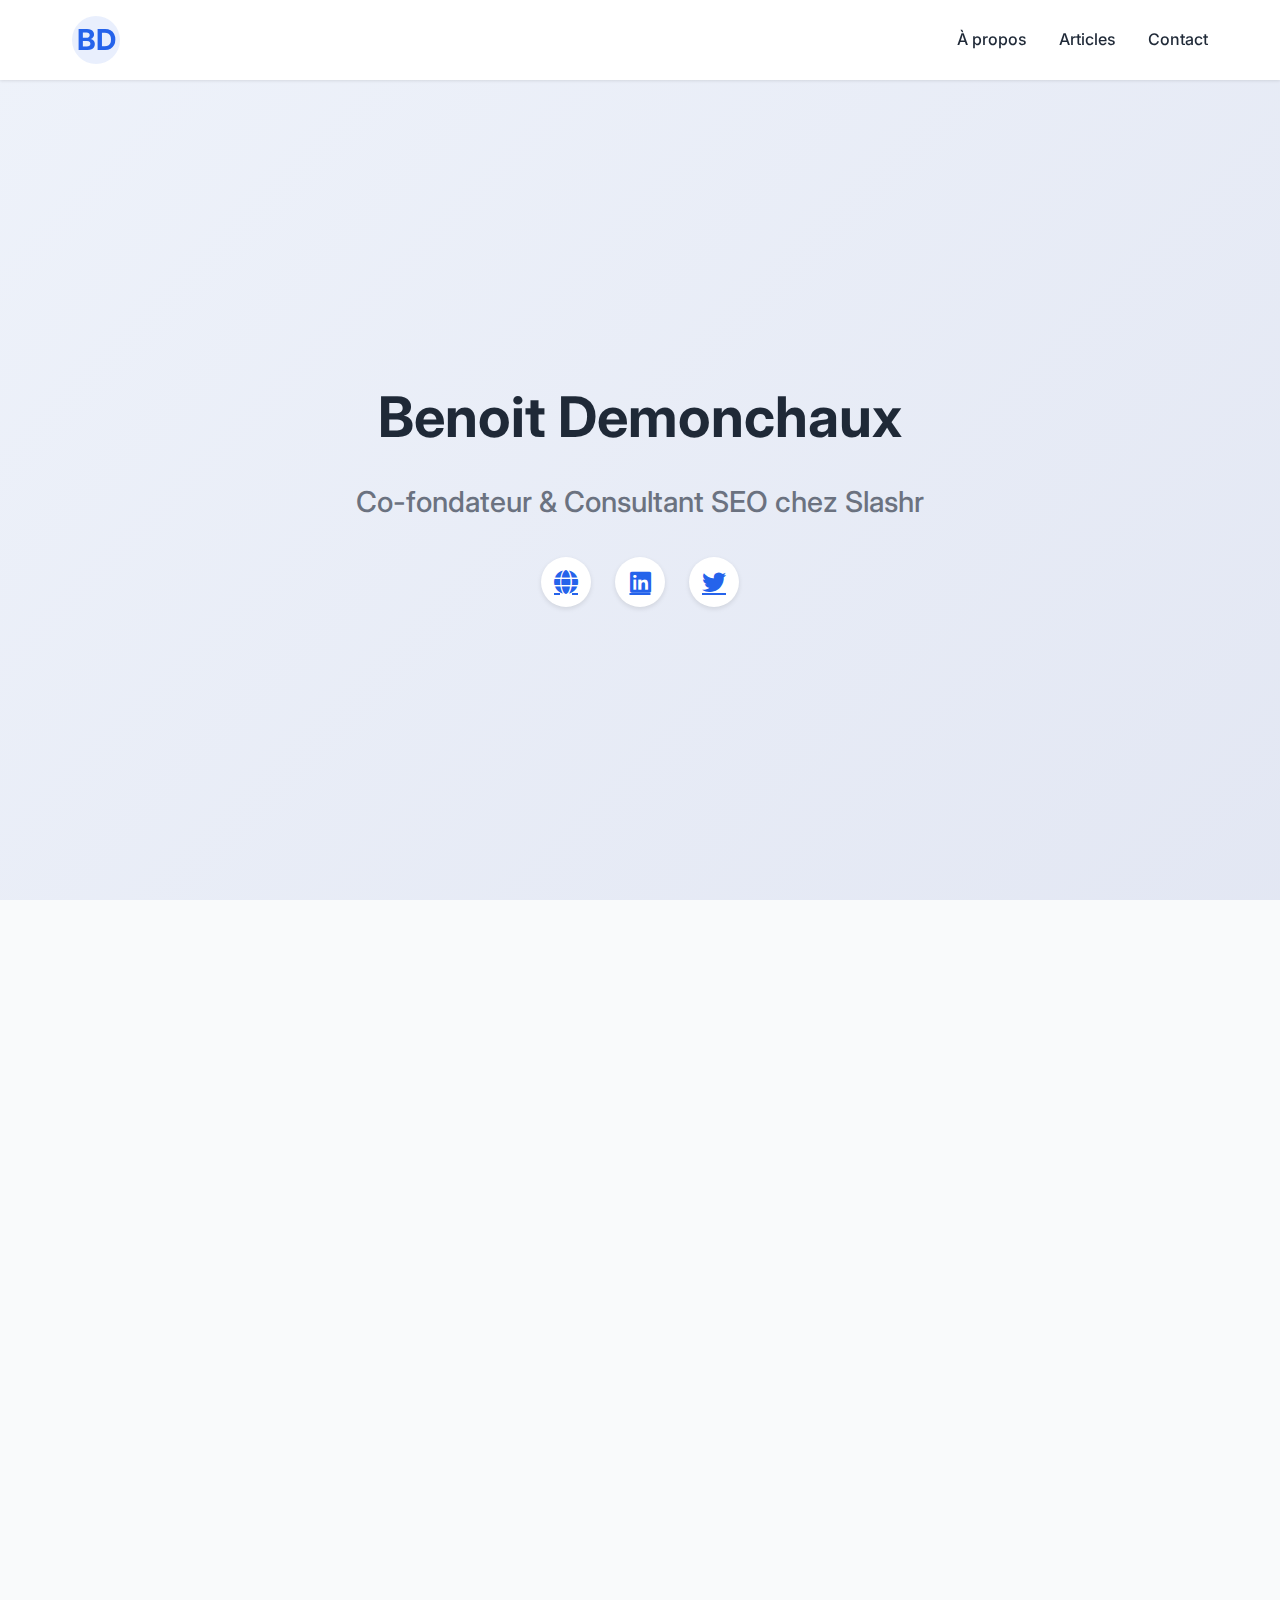
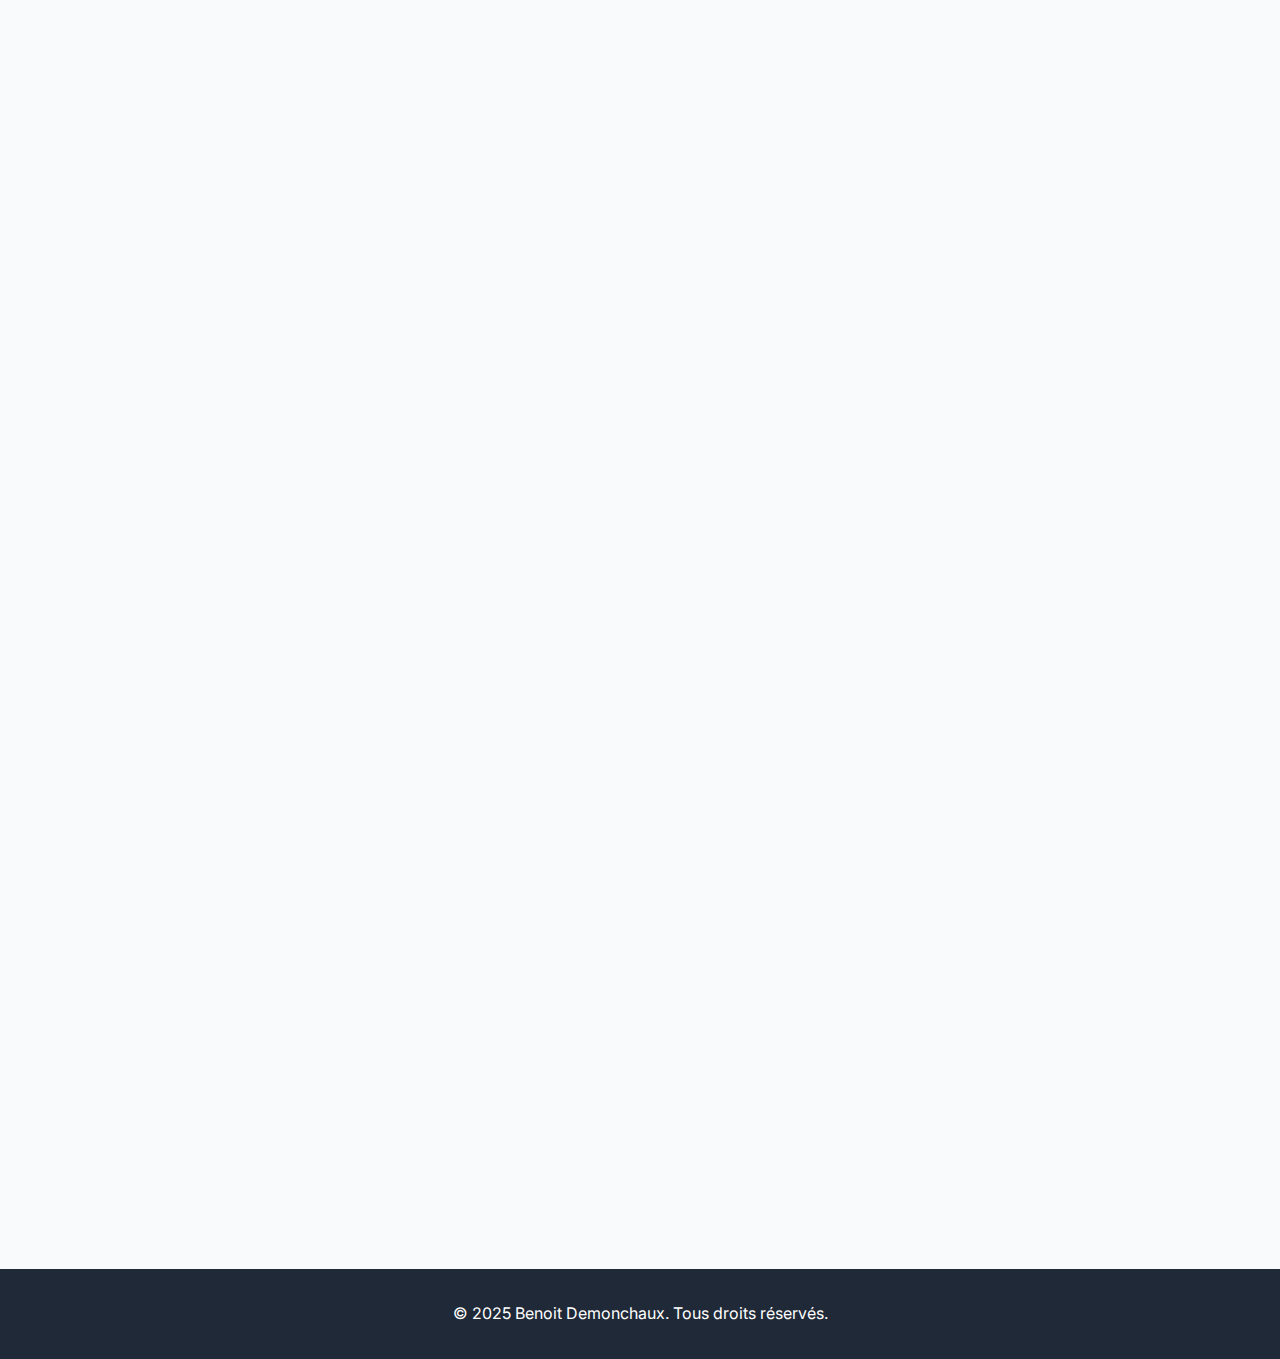
==== index.html @ 8adbfd3d "Initial commit: Site personnel de Benoit Demonchaux" ====
<!DOCTYPE html>
<html lang="fr">
<head>
    <meta charset="UTF-8">
    <meta name="viewport" content="width=device-width, initial-scale=1.0">
    <title>Benoit Demonchaux | Consultant SEO & Co-fondateur Slashr</title>
    <meta name="description" content="Benoit Demonchaux, co-fondateur et consultant SEO chez Slashr, agence spécialisée dans le référencement naturel basée à Lille.">
    <link rel="stylesheet" href="css/styles.css">
    <link rel="stylesheet" href="https://cdnjs.cloudflare.com/ajax/libs/font-awesome/6.4.0/css/all.min.css">
    <link rel="preconnect" href="https://fonts.googleapis.com">
    <link rel="preconnect" href="https://fonts.gstatic.com" crossorigin>
    <link href="https://fonts.googleapis.com/css2?family=Inter:wght@300;400;500;600;700&display=swap" rel="stylesheet">
</head>
<body>
    <header>
        <div class="container">
            <div class="logo">BD</div>
            <nav>
                <ul>
                    <li><a href="#about">À propos</a></li>
                    <li><a href="#articles">Articles</a></li>
                    <li><a href="#contact">Contact</a></li>
                </ul>
            </nav>
        </div>
    </header>

    <section class="hero">
        <div class="container">
            <div class="hero-content">
                <h1>Benoit Demonchaux</h1>
                <h2>Co-fondateur & Consultant SEO chez Slashr</h2>
                <div class="social-links">
                    <a href="https://slashr.fr" target="_blank" title="Slashr"><i class="fas fa-globe"></i></a>
                    <a href="https://www.linkedin.com/in/benoit-demonchaux/" target="_blank" title="LinkedIn"><i class="fab fa-linkedin"></i></a>
                    <a href="https://twitter.com/benoitdmx" target="_blank" title="Twitter"><i class="fab fa-twitter"></i></a>
                </div>
            </div>
        </div>
    </section>

    <section id="about" class="about">
        <div class="container">
            <h2>À propos</h2>
            <div class="about-content">
                <p>
                    Je suis Benoit Demonchaux, co-fondateur et consultant SEO chez Slashr, une agence spécialisée dans le référencement naturel basée à Lille. Ma passion pour le SEO s'est traduite par une carrière de 5 ans dans ce domaine dynamique et en constante évolution.
                </p>
                <p>
                    Avant de co-fonder Slashr, j'ai acquis une expérience précieuse en tant qu'éditeur de sites web et chef de projets dans une grande agence SEO. Cette expérience m'a permis de comprendre en profondeur les divers aspects du référencement naturel et de développer une approche holistique pour aider nos clients à accroître leur trafic organique.
                </p>
                <p>
                    Chez Slashr, nous nous engageons à fournir des stratégies SEO sur mesure, en combinant notre expertise théorique et pratique pour offrir des solutions innovantes adaptées aux besoins spécifiques de chaque client. Mon objectif est de continuer à explorer les frontières du SEO et d'apporter une valeur ajoutée significative à l'écosystème numérique.
                </p>
            </div>
        </div>
    </section>

    <section id="articles" class="articles">
        <div class="container">
            <h2>Mes Articles</h2>
            <div class="articles-grid">
                <div class="article-source">
                    <h3>Slashr</h3>
                    <a href="https://slashr.fr/author/benoit/" target="_blank" class="btn">Voir mes articles</a>
                </div>
                <div class="article-source">
                    <h3>La Revanche des Sites</h3>
                    <a href="https://www.la-revanche-des-sites.fr/blog/author/benoitd" target="_blank" class="btn">Voir mes articles</a>
                </div>
                <div class="article-source">
                    <h3>Les Échos Solutions</h3>
                    <a href="https://solutions.lesechos.fr/communaute/benoit-demonchaux/" target="_blank" class="btn">Voir mes articles</a>
                </div>
            </div>
            <div class="conference">
                <h3>Conférence</h3>
                <p>J'ai eu l'honneur d'intervenir au SMX Paris.</p>
                <a href="https://smxfrance.com/intervenants/#sear9137" target="_blank" class="btn">Voir ma conférence</a>
            </div>
        </div>
    </section>

    <section id="contact" class="contact">
        <div class="container">
            <h2>Contact</h2>
            <div class="contact-links">
                <a href="https://slashr.fr" target="_blank" class="contact-card">
                    <i class="fas fa-building"></i>
                    <span>Slashr</span>
                </a>
                <a href="https://www.linkedin.com/in/benoit-demonchaux/" target="_blank" class="contact-card">
                    <i class="fab fa-linkedin"></i>
                    <span>LinkedIn</span>
                </a>
                <a href="https://twitter.com/benoitdmx" target="_blank" class="contact-card">
                    <i class="fab fa-twitter"></i>
                    <span>Twitter</span>
                </a>
            </div>
        </div>
    </section>

    <footer>
        <div class="container">
            <p>&copy; 2025 Benoit Demonchaux. Tous droits réservés.</p>
        </div>
    </footer>

    <script src="js/main.js"></script>
</body>
</html>
---- css/styles.css ----
:root {
    --primary-color: #2563eb;
    --secondary-color: #1e40af;
    --dark-color: #1f2937;
    --light-color: #f9fafb;
    --gray-color: #6b7280;
    --border-color: #e5e7eb;
}

* {
    margin: 0;
    padding: 0;
    box-sizing: border-box;
}

body {
    font-family: 'Inter', sans-serif;
    line-height: 1.6;
    color: var(--dark-color);
    background-color: var(--light-color);
}

.container {
    width: 100%;
    max-width: 1200px;
    margin: 0 auto;
    padding: 0 2rem;
}

/* Header */
header {
    background-color: white;
    box-shadow: 0 1px 3px rgba(0, 0, 0, 0.1);
    position: fixed;
    width: 100%;
    top: 0;
    z-index: 100;
}

header .container {
    display: flex;
    justify-content: space-between;
    align-items: center;
    height: 80px;
}

.logo {
    font-size: 1.8rem;
    font-weight: 700;
    color: var(--primary-color);
    background-color: rgba(37, 99, 235, 0.1);
    width: 48px;
    height: 48px;
    border-radius: 50%;
    display: flex;
    align-items: center;
    justify-content: center;
}

nav ul {
    display: flex;
    list-style: none;
}

nav ul li {
    margin-left: 2rem;
}

nav ul li a {
    text-decoration: none;
    color: var(--dark-color);
    font-weight: 500;
    transition: color 0.3s;
}

nav ul li a:hover {
    color: var(--primary-color);
}

/* Hero Section */
.hero {
    height: 100vh;
    background: linear-gradient(135deg, rgba(37, 99, 235, 0.05) 0%, rgba(30, 64, 175, 0.1) 100%);
    display: flex;
    align-items: center;
    padding-top: 80px;
}

.hero-content {
    text-align: center;
    max-width: 800px;
    margin: 0 auto;
}

.hero h1 {
    font-size: 3.5rem;
    font-weight: 700;
    margin-bottom: 1rem;
    color: var(--dark-color);
}

.hero h2 {
    font-size: 1.8rem;
    font-weight: 500;
    color: var(--gray-color);
    margin-bottom: 2rem;
}

.social-links {
    display: flex;
    justify-content: center;
    gap: 1.5rem;
}

.social-links a {
    display: flex;
    align-items: center;
    justify-content: center;
    width: 50px;
    height: 50px;
    border-radius: 50%;
    background-color: white;
    color: var(--primary-color);
    font-size: 1.5rem;
    transition: all 0.3s;
    box-shadow: 0 2px 5px rgba(0, 0, 0, 0.1);
}

.social-links a:hover {
    background-color: var(--primary-color);
    color: white;
    transform: translateY(-3px);
    box-shadow: 0 5px 15px rgba(37, 99, 235, 0.3);
}

/* About Section */
.about {
    padding: 6rem 0;
    background-color: white;
}

.about h2, .articles h2, .contact h2 {
    font-size: 2.5rem;
    text-align: center;
    margin-bottom: 3rem;
    color: var(--dark-color);
    position: relative;
    padding-bottom: 1rem;
}

.about h2:after, .articles h2:after, .contact h2:after {
    content: '';
    position: absolute;
    bottom: 0;
    left: 50%;
    transform: translateX(-50%);
    width: 80px;
    height: 4px;
    background-color: var(--primary-color);
    border-radius: 2px;
}

.about-content {
    max-width: 800px;
    margin: 0 auto;
}

.about-content p {
    margin-bottom: 1.5rem;
    font-size: 1.1rem;
    color: var(--gray-color);
}

/* Articles Section */
.articles {
    padding: 6rem 0;
    background-color: rgba(37, 99, 235, 0.05);
}

.articles-grid {
    display: grid;
    grid-template-columns: repeat(auto-fit, minmax(300px, 1fr));
    gap: 2rem;
    margin-bottom: 3rem;
}

.article-source {
    background-color: white;
    border-radius: 8px;
    padding: 2rem;
    text-align: center;
    box-shadow: 0 2px 10px rgba(0, 0, 0, 0.05);
    transition: transform 0.3s, box-shadow 0.3s;
}

.article-source:hover {
    transform: translateY(-5px);
    box-shadow: 0 10px 20px rgba(0, 0, 0, 0.1);
}

.article-source h3 {
    margin-bottom: 1.5rem;
    color: var(--dark-color);
}

.conference {
    background-color: white;
    border-radius: 8px;
    padding: 2rem;
    text-align: center;
    box-shadow: 0 2px 10px rgba(0, 0, 0, 0.05);
    max-width: 600px;
    margin: 0 auto;
}

.conference h3 {
    margin-bottom: 1rem;
    color: var(--dark-color);
}

.conference p {
    margin-bottom: 1.5rem;
    color: var(--gray-color);
}

.btn {
    display: inline-block;
    background-color: var(--primary-color);
    color: white;
    padding: 0.8rem 1.5rem;
    border-radius: 5px;
    text-decoration: none;
    font-weight: 500;
    transition: background-color 0.3s;
}

.btn:hover {
    background-color: var(--secondary-color);
}

/* Contact Section */
.contact {
    padding: 6rem 0;
    background-color: white;
}

.contact-links {
    display: flex;
    justify-content: center;
    flex-wrap: wrap;
    gap: 2rem;
}

.contact-card {
    display: flex;
    flex-direction: column;
    align-items: center;
    justify-content: center;
    width: 200px;
    height: 200px;
    background-color: white;
    border-radius: 8px;
    box-shadow: 0 2px 10px rgba(0, 0, 0, 0.05);
    text-decoration: none;
    color: var(--dark-color);
    transition: transform 0.3s, box-shadow 0.3s;
}

.contact-card:hover {
    transform: translateY(-5px);
    box-shadow: 0 10px 20px rgba(0, 0, 0, 0.1);
    color: var(--primary-color);
}

.contact-card i {
    font-size: 3rem;
    margin-bottom: 1rem;
    color: var(--primary-color);
}

.contact-card span {
    font-weight: 500;
}

/* Footer */
footer {
    background-color: var(--dark-color);
    color: white;
    padding: 2rem 0;
    text-align: center;
}

/* Responsive */
@media (max-width: 768px) {
    .hero h1 {
        font-size: 2.5rem;
    }
    
    .hero h2 {
        font-size: 1.5rem;
    }
    
    .about h2, .articles h2, .contact h2 {
        font-size: 2rem;
    }
    
    .contact-links {
        flex-direction: column;
        align-items: center;
    }
    
    .contact-card {
        width: 100%;
        max-width: 300px;
    }
    
    header .container {
        flex-direction: column;
        height: auto;
        padding: 1rem;
    }
    
    nav ul {
        margin-top: 1rem;
    }
    
    nav ul li {
        margin-left: 1rem;
        margin-right: 1rem;
    }
}

@media (max-width: 480px) {
    .hero h1 {
        font-size: 2rem;
    }
    
    .hero h2 {
        font-size: 1.2rem;
    }
    
    .social-links {
        flex-wrap: wrap;
    }
}
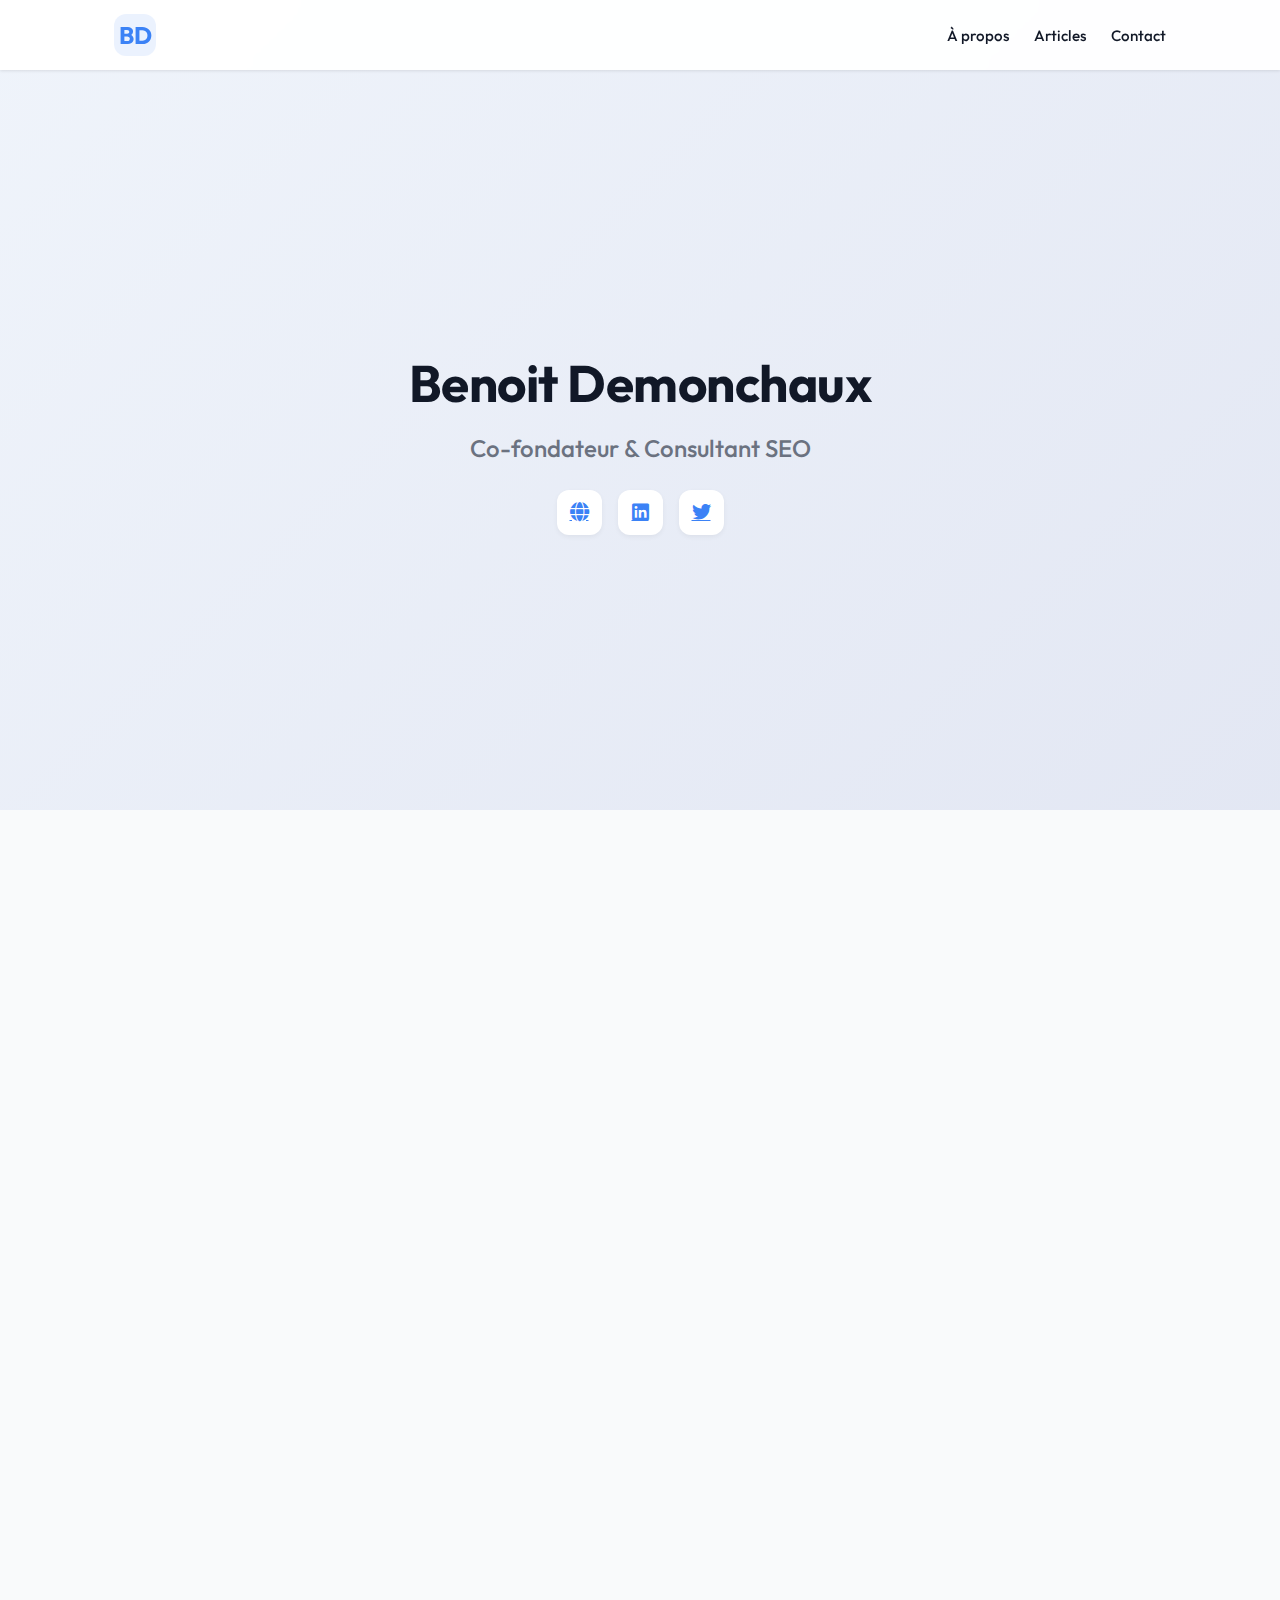
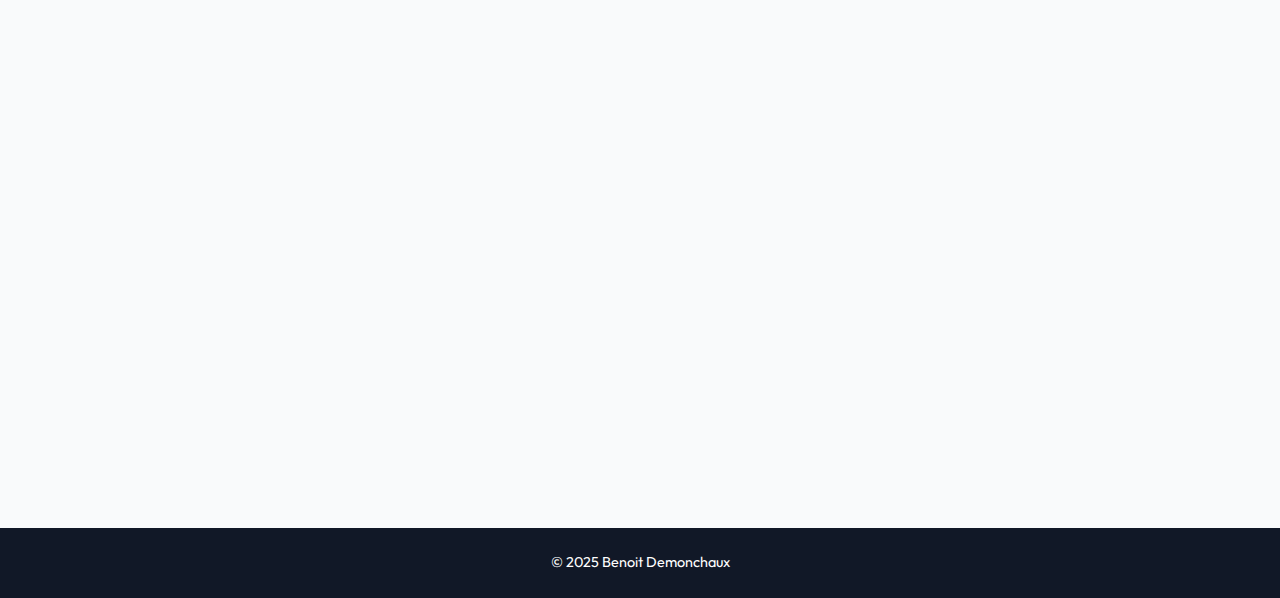
==== commit 4cb2abba: "Modernisation du design : plus compact et contemporain" ====
--- a/index.html
+++ b/index.html
@@ -9,7 +9,7 @@
     <link rel="stylesheet" href="https://cdnjs.cloudflare.com/ajax/libs/font-awesome/6.4.0/css/all.min.css">
     <link rel="preconnect" href="https://fonts.googleapis.com">
     <link rel="preconnect" href="https://fonts.gstatic.com" crossorigin>
-    <link href="https://fonts.googleapis.com/css2?family=Inter:wght@300;400;500;600;700&display=swap" rel="stylesheet">
+    <link href="https://fonts.googleapis.com/css2?family=Outfit:wght@300;400;500;600;700&display=swap" rel="stylesheet">
 </head>
 <body>
     <header>
@@ -29,7 +29,7 @@
         <div class="container">
             <div class="hero-content">
                 <h1>Benoit Demonchaux</h1>
-                <h2>Co-fondateur & Consultant SEO chez Slashr</h2>
+                <h2>Co-fondateur & Consultant SEO</h2>
                 <div class="social-links">
                     <a href="https://slashr.fr" target="_blank" title="Slashr"><i class="fas fa-globe"></i></a>
                     <a href="https://www.linkedin.com/in/benoit-demonchaux/" target="_blank" title="LinkedIn"><i class="fab fa-linkedin"></i></a>
@@ -58,25 +58,24 @@
 
     <section id="articles" class="articles">
         <div class="container">
-            <h2>Mes Articles</h2>
+            <h2>Publications</h2>
             <div class="articles-grid">
-                <div class="article-source">
+                <a href="https://slashr.fr/author/benoit/" target="_blank" class="article-card">
+                    <div class="article-icon"><i class="fas fa-globe"></i></div>
                     <h3>Slashr</h3>
-                    <a href="https://slashr.fr/author/benoit/" target="_blank" class="btn">Voir mes articles</a>
-                </div>
-                <div class="article-source">
+                </a>
+                <a href="https://www.la-revanche-des-sites.fr/blog/author/benoitd" target="_blank" class="article-card">
+                    <div class="article-icon"><i class="fas fa-file-alt"></i></div>
                     <h3>La Revanche des Sites</h3>
-                    <a href="https://www.la-revanche-des-sites.fr/blog/author/benoitd" target="_blank" class="btn">Voir mes articles</a>
-                </div>
-                <div class="article-source">
+                </a>
+                <a href="https://solutions.lesechos.fr/communaute/benoit-demonchaux/" target="_blank" class="article-card">
+                    <div class="article-icon"><i class="fas fa-newspaper"></i></div>
                     <h3>Les Échos Solutions</h3>
-                    <a href="https://solutions.lesechos.fr/communaute/benoit-demonchaux/" target="_blank" class="btn">Voir mes articles</a>
-                </div>
-            </div>
-            <div class="conference">
-                <h3>Conférence</h3>
-                <p>J'ai eu l'honneur d'intervenir au SMX Paris.</p>
-                <a href="https://smxfrance.com/intervenants/#sear9137" target="_blank" class="btn">Voir ma conférence</a>
+                </a>
+                <a href="https://smxfrance.com/intervenants/#sear9137" target="_blank" class="article-card">
+                    <div class="article-icon"><i class="fas fa-microphone-alt"></i></div>
+                    <h3>Conférence SMX Paris</h3>
+                </a>
             </div>
         </div>
     </section>
@@ -103,7 +102,7 @@
 
     <footer>
         <div class="container">
-            <p>&copy; 2025 Benoit Demonchaux. Tous droits réservés.</p>
+            <p>&copy; 2025 Benoit Demonchaux</p>
         </div>
     </footer>
 
--- a/css/styles.css
+++ b/css/styles.css
@@ -1,10 +1,13 @@
 :root {
-    --primary-color: #2563eb;
+    --primary-color: #3b82f6;
     --secondary-color: #1e40af;
-    --dark-color: #1f2937;
+    --dark-color: #111827;
     --light-color: #f9fafb;
     --gray-color: #6b7280;
     --border-color: #e5e7eb;
+    --card-bg: #ffffff;
+    --gradient-start: rgba(59, 130, 246, 0.05);
+    --gradient-end: rgba(30, 64, 175, 0.1);
 }
 
 * {
@@ -14,22 +17,24 @@
 }
 
 body {
-    font-family: 'Inter', sans-serif;
-    line-height: 1.6;
+    font-family: 'Outfit', sans-serif;
+    line-height: 1.5;
     color: var(--dark-color);
     background-color: var(--light-color);
 }
 
 .container {
     width: 100%;
-    max-width: 1200px;
+    max-width: 1100px;
     margin: 0 auto;
-    padding: 0 2rem;
+    padding: 0 1.5rem;
 }
 
 /* Header */
 header {
-    background-color: white;
+    background-color: rgba(255, 255, 255, 0.95);
+    backdrop-filter: blur(10px);
+    -webkit-backdrop-filter: blur(10px);
     box-shadow: 0 1px 3px rgba(0, 0, 0, 0.1);
     position: fixed;
     width: 100%;
@@ -41,17 +46,17 @@
     display: flex;
     justify-content: space-between;
     align-items: center;
-    height: 80px;
+    height: 70px;
 }
 
 .logo {
-    font-size: 1.8rem;
+    font-size: 1.5rem;
     font-weight: 700;
     color: var(--primary-color);
-    background-color: rgba(37, 99, 235, 0.1);
-    width: 48px;
-    height: 48px;
-    border-radius: 50%;
+    background-color: rgba(59, 130, 246, 0.1);
+    width: 42px;
+    height: 42px;
+    border-radius: 12px;
     display: flex;
     align-items: center;
     justify-content: center;
@@ -63,7 +68,7 @@
 }
 
 nav ul li {
-    margin-left: 2rem;
+    margin-left: 1.5rem;
 }
 
 nav ul li a {
@@ -71,6 +76,7 @@
     color: var(--dark-color);
     font-weight: 500;
     transition: color 0.3s;
+    font-size: 0.95rem;
 }
 
 nav ul li a:hover {
@@ -79,73 +85,75 @@
 
 /* Hero Section */
 .hero {
-    height: 100vh;
-    background: linear-gradient(135deg, rgba(37, 99, 235, 0.05) 0%, rgba(30, 64, 175, 0.1) 100%);
-    display: flex;
-    align-items: center;
-    padding-top: 80px;
+    height: 90vh;
+    background: linear-gradient(135deg, var(--gradient-start) 0%, var(--gradient-end) 100%);
+    display: flex;
+    align-items: center;
+    padding-top: 70px;
 }
 
 .hero-content {
     text-align: center;
-    max-width: 800px;
+    max-width: 700px;
     margin: 0 auto;
 }
 
 .hero h1 {
-    font-size: 3.5rem;
+    font-size: 3.2rem;
     font-weight: 700;
-    margin-bottom: 1rem;
-    color: var(--dark-color);
+    margin-bottom: 0.5rem;
+    color: var(--dark-color);
+    letter-spacing: -0.5px;
 }
 
 .hero h2 {
-    font-size: 1.8rem;
+    font-size: 1.5rem;
     font-weight: 500;
     color: var(--gray-color);
-    margin-bottom: 2rem;
+    margin-bottom: 1.5rem;
 }
 
 .social-links {
     display: flex;
     justify-content: center;
-    gap: 1.5rem;
+    gap: 1rem;
 }
 
 .social-links a {
     display: flex;
     align-items: center;
     justify-content: center;
-    width: 50px;
-    height: 50px;
-    border-radius: 50%;
+    width: 45px;
+    height: 45px;
+    border-radius: 12px;
     background-color: white;
     color: var(--primary-color);
-    font-size: 1.5rem;
+    font-size: 1.2rem;
     transition: all 0.3s;
-    box-shadow: 0 2px 5px rgba(0, 0, 0, 0.1);
+    box-shadow: 0 2px 5px rgba(0, 0, 0, 0.05);
 }
 
 .social-links a:hover {
     background-color: var(--primary-color);
     color: white;
     transform: translateY(-3px);
-    box-shadow: 0 5px 15px rgba(37, 99, 235, 0.3);
+    box-shadow: 0 5px 15px rgba(59, 130, 246, 0.3);
 }
 
 /* About Section */
 .about {
-    padding: 6rem 0;
+    padding: 4rem 0;
     background-color: white;
 }
 
 .about h2, .articles h2, .contact h2 {
-    font-size: 2.5rem;
+    font-size: 2rem;
     text-align: center;
-    margin-bottom: 3rem;
+    margin-bottom: 2.5rem;
     color: var(--dark-color);
     position: relative;
-    padding-bottom: 1rem;
+    padding-bottom: 0.8rem;
+    letter-spacing: -0.5px;
 }
 
 .about h2:after, .articles h2:after, .contact h2:after {
@@ -154,93 +162,79 @@
     bottom: 0;
     left: 50%;
     transform: translateX(-50%);
-    width: 80px;
-    height: 4px;
+    width: 60px;
+    height: 3px;
     background-color: var(--primary-color);
     border-radius: 2px;
 }
 
 .about-content {
-    max-width: 800px;
+    max-width: 700px;
     margin: 0 auto;
 }
 
 .about-content p {
-    margin-bottom: 1.5rem;
-    font-size: 1.1rem;
+    margin-bottom: 1.2rem;
+    font-size: 1rem;
     color: var(--gray-color);
 }
 
 /* Articles Section */
 .articles {
-    padding: 6rem 0;
-    background-color: rgba(37, 99, 235, 0.05);
+    padding: 4rem 0;
+    background-color: rgba(59, 130, 246, 0.05);
 }
 
 .articles-grid {
     display: grid;
-    grid-template-columns: repeat(auto-fit, minmax(300px, 1fr));
-    gap: 2rem;
-    margin-bottom: 3rem;
-}
-
-.article-source {
-    background-color: white;
-    border-radius: 8px;
-    padding: 2rem;
+    grid-template-columns: repeat(auto-fit, minmax(240px, 1fr));
+    gap: 1.5rem;
+}
+
+.article-card {
+    background-color: var(--card-bg);
+    border-radius: 12px;
+    padding: 1.5rem;
     text-align: center;
     box-shadow: 0 2px 10px rgba(0, 0, 0, 0.05);
     transition: transform 0.3s, box-shadow 0.3s;
-}
-
-.article-source:hover {
+    text-decoration: none;
+    color: var(--dark-color);
+    display: flex;
+    flex-direction: column;
+    align-items: center;
+}
+
+.article-card:hover {
     transform: translateY(-5px);
-    box-shadow: 0 10px 20px rgba(0, 0, 0, 0.1);
-}
-
-.article-source h3 {
-    margin-bottom: 1.5rem;
-    color: var(--dark-color);
-}
-
-.conference {
-    background-color: white;
-    border-radius: 8px;
-    padding: 2rem;
-    text-align: center;
-    box-shadow: 0 2px 10px rgba(0, 0, 0, 0.05);
-    max-width: 600px;
-    margin: 0 auto;
-}
-
-.conference h3 {
+    box-shadow: 0 10px 20px rgba(0, 0, 0, 0.08);
+}
+
+.article-icon {
+    width: 60px;
+    height: 60px;
+    border-radius: 12px;
+    background-color: rgba(59, 130, 246, 0.1);
+    display: flex;
+    align-items: center;
+    justify-content: center;
     margin-bottom: 1rem;
-    color: var(--dark-color);
-}
-
-.conference p {
-    margin-bottom: 1.5rem;
-    color: var(--gray-color);
-}
-
-.btn {
-    display: inline-block;
-    background-color: var(--primary-color);
-    color: white;
-    padding: 0.8rem 1.5rem;
-    border-radius: 5px;
-    text-decoration: none;
-    font-weight: 500;
-    transition: background-color 0.3s;
-}
-
-.btn:hover {
-    background-color: var(--secondary-color);
+}
+
+.article-icon i {
+    font-size: 1.5rem;
+    color: var(--primary-color);
+}
+
+.article-card h3 {
+    font-size: 1.1rem;
+    font-weight: 600;
+    color: var(--dark-color);
 }
 
 /* Contact Section */
 .contact {
-    padding: 6rem 0;
+    padding: 4rem 0;
     background-color: white;
 }
 
@@ -248,7 +242,7 @@
     display: flex;
     justify-content: center;
     flex-wrap: wrap;
-    gap: 2rem;
+    gap: 1.5rem;
 }
 
 .contact-card {
@@ -256,10 +250,10 @@
     flex-direction: column;
     align-items: center;
     justify-content: center;
-    width: 200px;
-    height: 200px;
-    background-color: white;
-    border-radius: 8px;
+    width: 160px;
+    height: 160px;
+    background-color: var(--card-bg);
+    border-radius: 12px;
     box-shadow: 0 2px 10px rgba(0, 0, 0, 0.05);
     text-decoration: none;
     color: var(--dark-color);
@@ -268,40 +262,46 @@
 
 .contact-card:hover {
     transform: translateY(-5px);
-    box-shadow: 0 10px 20px rgba(0, 0, 0, 0.1);
+    box-shadow: 0 10px 20px rgba(0, 0, 0, 0.08);
     color: var(--primary-color);
 }
 
 .contact-card i {
-    font-size: 3rem;
-    margin-bottom: 1rem;
+    font-size: 2.5rem;
+    margin-bottom: 0.8rem;
     color: var(--primary-color);
 }
 
 .contact-card span {
     font-weight: 500;
+    font-size: 0.95rem;
 }
 
 /* Footer */
 footer {
     background-color: var(--dark-color);
     color: white;
-    padding: 2rem 0;
+    padding: 1.5rem 0;
     text-align: center;
+    font-size: 0.9rem;
 }
 
 /* Responsive */
 @media (max-width: 768px) {
+    .hero {
+        height: 80vh;
+    }
+    
     .hero h1 {
         font-size: 2.5rem;
     }
     
     .hero h2 {
-        font-size: 1.5rem;
+        font-size: 1.3rem;
     }
     
     .about h2, .articles h2, .contact h2 {
-        font-size: 2rem;
+        font-size: 1.8rem;
     }
     
     .contact-links {
@@ -311,7 +311,7 @@
     
     .contact-card {
         width: 100%;
-        max-width: 300px;
+        max-width: 240px;
     }
     
     header .container {
@@ -321,12 +321,12 @@
     }
     
     nav ul {
-        margin-top: 1rem;
+        margin-top: 0.8rem;
     }
     
     nav ul li {
-        margin-left: 1rem;
-        margin-right: 1rem;
+        margin-left: 0.8rem;
+        margin-right: 0.8rem;
     }
 }
 
@@ -336,10 +336,14 @@
     }
     
     .hero h2 {
-        font-size: 1.2rem;
+        font-size: 1.1rem;
     }
     
     .social-links {
         flex-wrap: wrap;
     }
-}
+    
+    .articles-grid {
+        grid-template-columns: 1fr;
+    }
+}
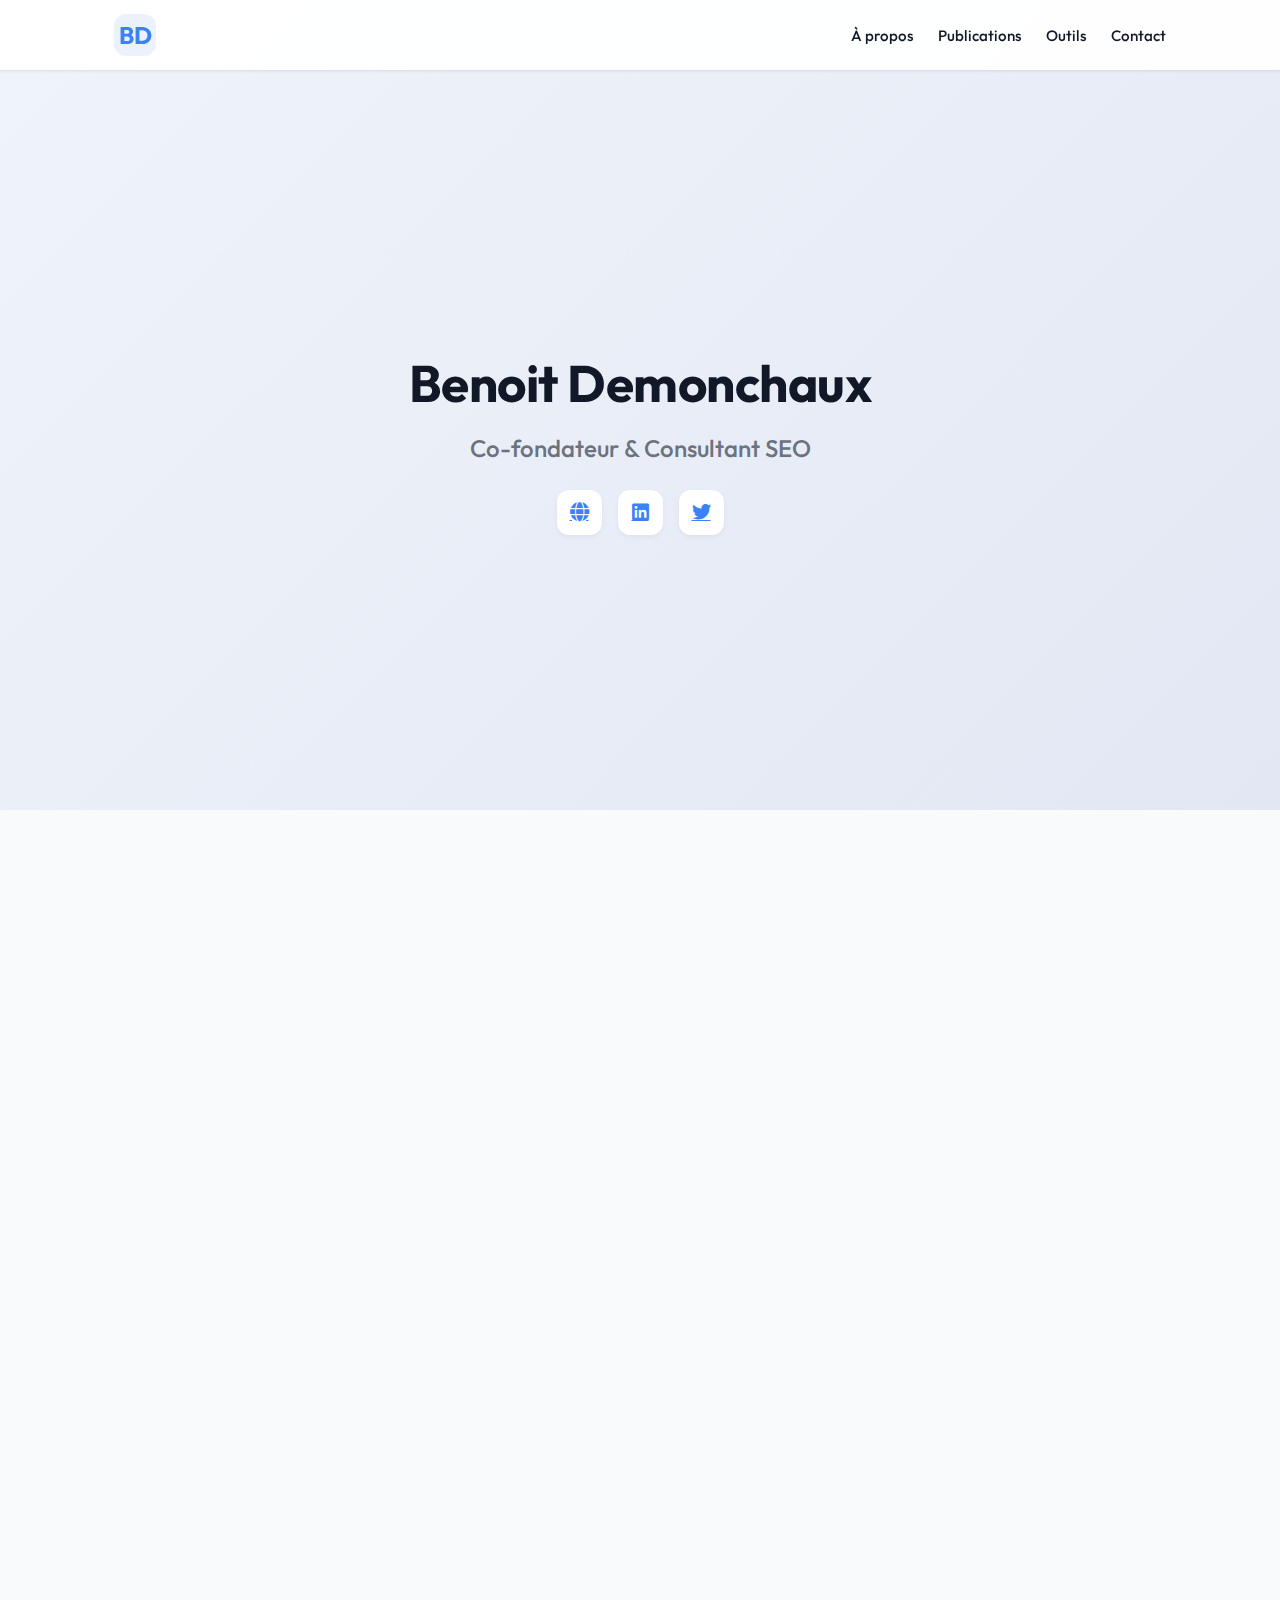
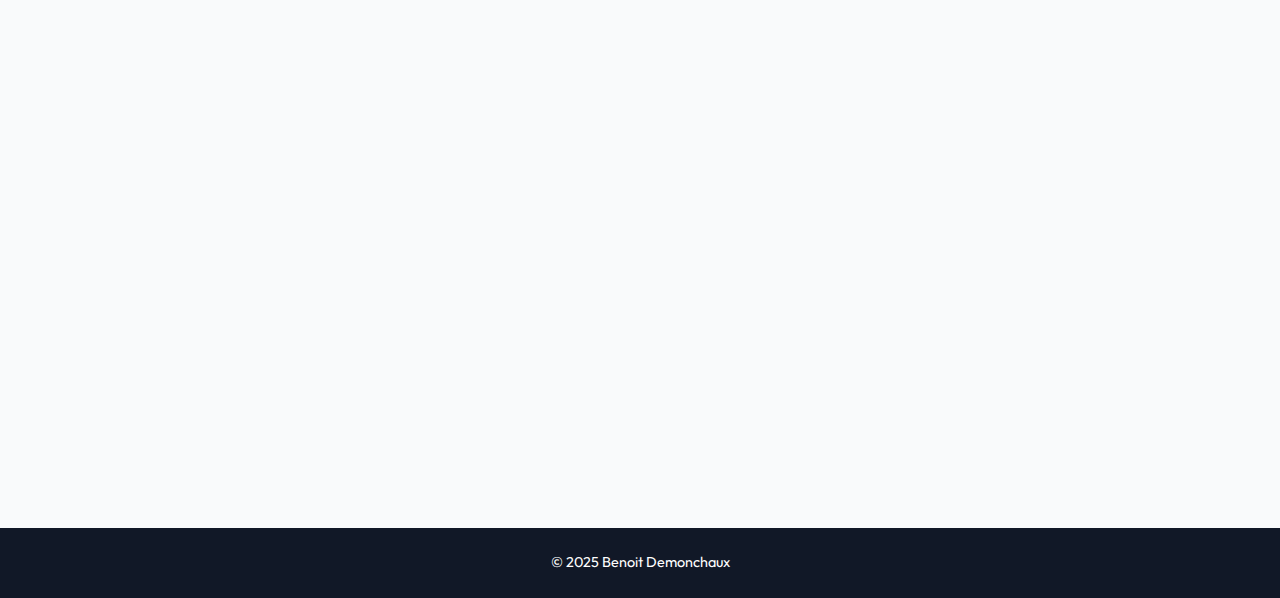
==== commit 0ae8de7a: "Ajout de la page Outils avec la liste des outils SEO à venir" ====
--- a/index.html
+++ b/index.html
@@ -18,7 +18,8 @@
             <nav>
                 <ul>
                     <li><a href="#about">À propos</a></li>
-                    <li><a href="#articles">Articles</a></li>
+                    <li><a href="#articles">Publications</a></li>
+                    <li><a href="/outils/">Outils</a></li>
                     <li><a href="#contact">Contact</a></li>
                 </ul>
             </nav>
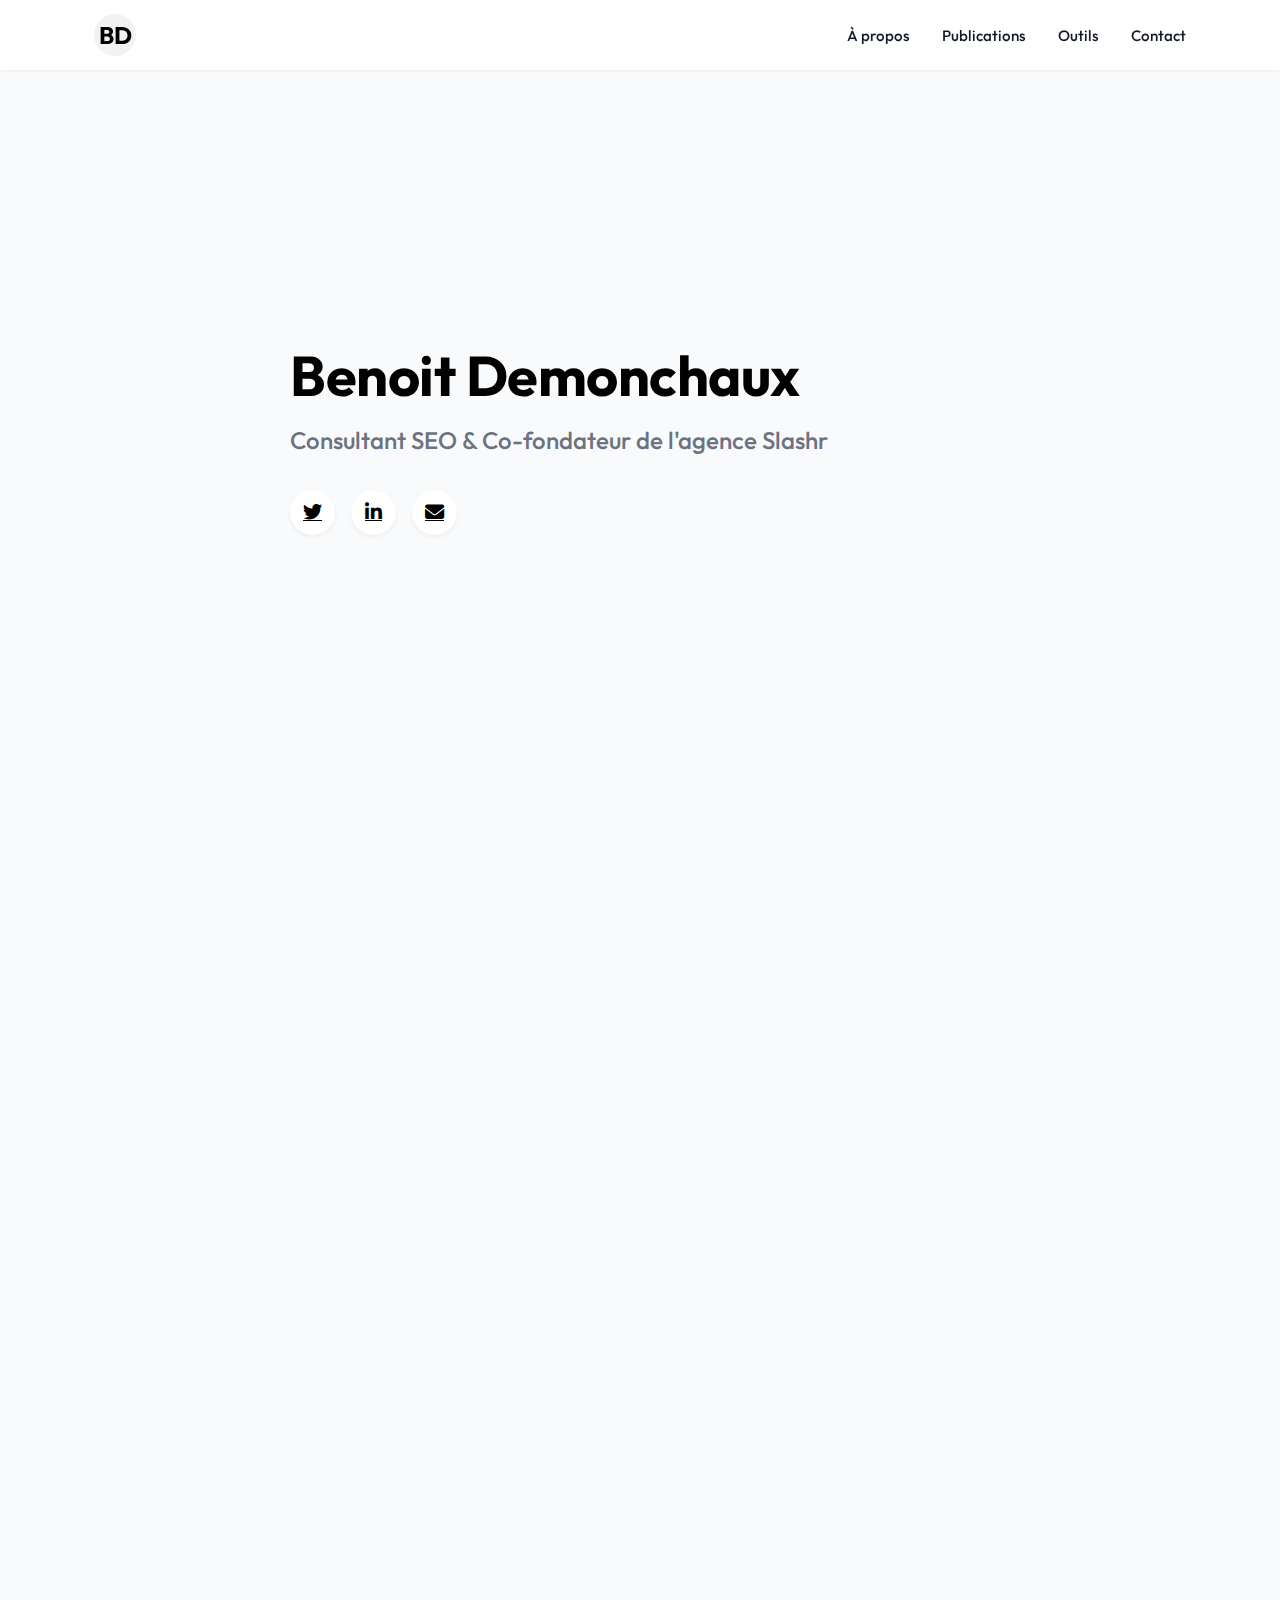
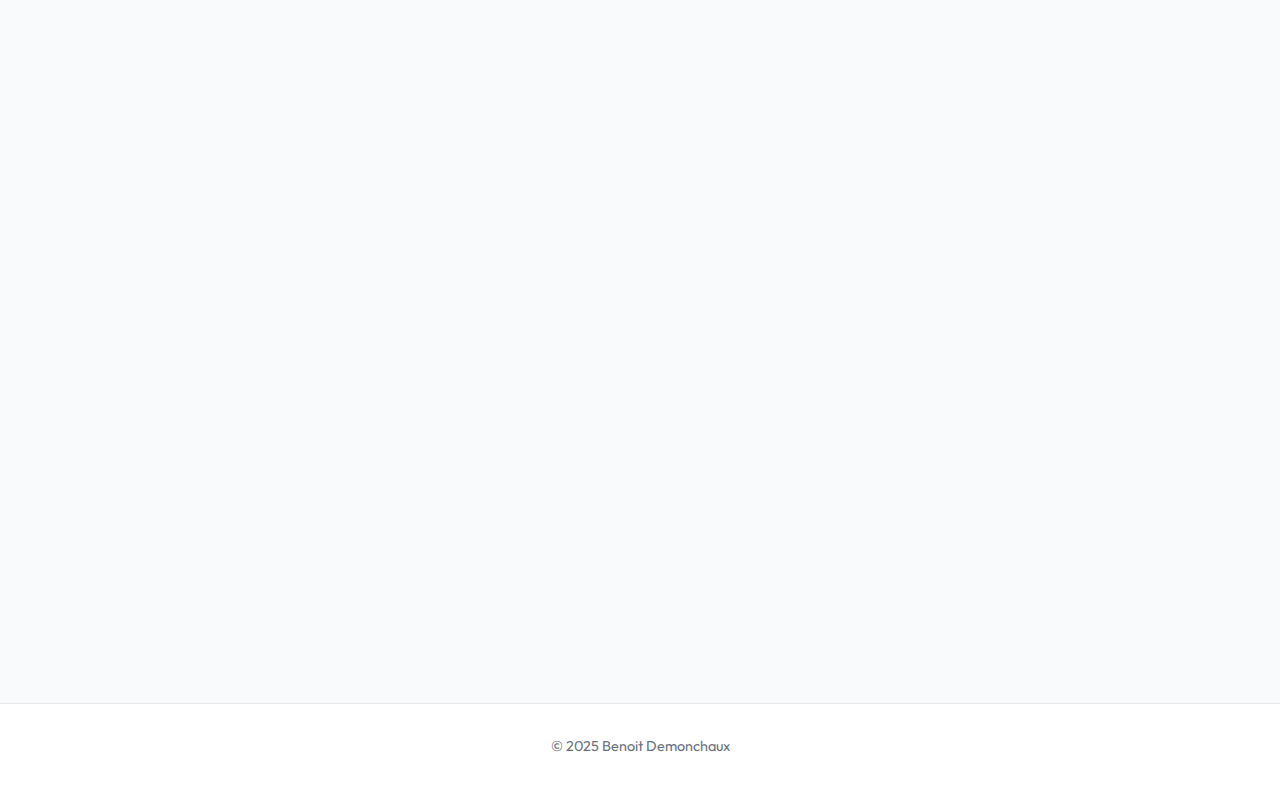
==== commit ced0c756: "Refonte du design avec style minimaliste inspiré de Hurdle" ====
--- a/index.html
+++ b/index.html
@@ -19,7 +19,7 @@
                 <ul>
                     <li><a href="#about">À propos</a></li>
                     <li><a href="#articles">Publications</a></li>
-                    <li><a href="/outils/">Outils</a></li>
+                    <li><a href="outils/">Outils</a></li>
                     <li><a href="#contact">Contact</a></li>
                 </ul>
             </nav>
@@ -30,11 +30,11 @@
         <div class="container">
             <div class="hero-content">
                 <h1>Benoit Demonchaux</h1>
-                <h2>Co-fondateur & Consultant SEO</h2>
+                <h2>Consultant SEO & Co-fondateur de l'agence Slashr</h2>
                 <div class="social-links">
-                    <a href="https://slashr.fr" target="_blank" title="Slashr"><i class="fas fa-globe"></i></a>
-                    <a href="https://www.linkedin.com/in/benoit-demonchaux/" target="_blank" title="LinkedIn"><i class="fab fa-linkedin"></i></a>
-                    <a href="https://twitter.com/benoitdmx" target="_blank" title="Twitter"><i class="fab fa-twitter"></i></a>
+                    <a href="https://twitter.com/benoit_dmx" target="_blank"><i class="fab fa-twitter"></i></a>
+                    <a href="https://www.linkedin.com/in/benoitdemonchaux/" target="_blank"><i class="fab fa-linkedin-in"></i></a>
+                    <a href="mailto:contact@benoit-demonchaux.fr"><i class="fas fa-envelope"></i></a>
                 </div>
             </div>
         </div>
@@ -44,15 +44,9 @@
         <div class="container">
             <h2>À propos</h2>
             <div class="about-content">
-                <p>
-                    Je suis Benoit Demonchaux, co-fondateur et consultant SEO chez Slashr, une agence spécialisée dans le référencement naturel basée à Lille. Ma passion pour le SEO s'est traduite par une carrière de 5 ans dans ce domaine dynamique et en constante évolution.
-                </p>
-                <p>
-                    Avant de co-fonder Slashr, j'ai acquis une expérience précieuse en tant qu'éditeur de sites web et chef de projets dans une grande agence SEO. Cette expérience m'a permis de comprendre en profondeur les divers aspects du référencement naturel et de développer une approche holistique pour aider nos clients à accroître leur trafic organique.
-                </p>
-                <p>
-                    Chez Slashr, nous nous engageons à fournir des stratégies SEO sur mesure, en combinant notre expertise théorique et pratique pour offrir des solutions innovantes adaptées aux besoins spécifiques de chaque client. Mon objectif est de continuer à explorer les frontières du SEO et d'apporter une valeur ajoutée significative à l'écosystème numérique.
-                </p>
+                <p>Directeur SEO et co-fondateur de l'agence Slashr, je suis spécialisé dans le référencement naturel et l'optimisation des sites web pour les moteurs de recherche.</p>
+                <p>Avec plus de 10 ans d'expérience dans le domaine du SEO, j'accompagne les entreprises dans leur stratégie de visibilité en ligne, l'amélioration de leur positionnement dans les résultats de recherche et l'augmentation de leur trafic organique.</p>
+                <p>Je développe également des outils SEO pour aider les professionnels du référencement à optimiser leur travail et à obtenir de meilleurs résultats pour leurs clients.</p>
             </div>
         </div>
     </section>
@@ -61,21 +55,26 @@
         <div class="container">
             <h2>Publications</h2>
             <div class="articles-grid">
-                <a href="https://slashr.fr/author/benoit/" target="_blank" class="article-card">
-                    <div class="article-icon"><i class="fas fa-globe"></i></div>
-                    <h3>Slashr</h3>
+                <a href="#" class="article-card">
+                    <div class="article-icon">
+                        <i class="fas fa-search"></i>
+                    </div>
+                    <h3>Optimiser son site pour Google en 2025</h3>
+                    <p>Les meilleures pratiques SEO pour améliorer votre positionnement dans les résultats de recherche.</p>
                 </a>
-                <a href="https://www.la-revanche-des-sites.fr/blog/author/benoitd" target="_blank" class="article-card">
-                    <div class="article-icon"><i class="fas fa-file-alt"></i></div>
-                    <h3>La Revanche des Sites</h3>
+                <a href="#" class="article-card">
+                    <div class="article-icon">
+                        <i class="fas fa-code"></i>
+                    </div>
+                    <h3>L'importance du Core Web Vitals</h3>
+                    <p>Comment les signaux d'expérience utilisateur impactent votre référencement naturel.</p>
                 </a>
-                <a href="https://solutions.lesechos.fr/communaute/benoit-demonchaux/" target="_blank" class="article-card">
-                    <div class="article-icon"><i class="fas fa-newspaper"></i></div>
-                    <h3>Les Échos Solutions</h3>
-                </a>
-                <a href="https://smxfrance.com/intervenants/#sear9137" target="_blank" class="article-card">
-                    <div class="article-icon"><i class="fas fa-microphone-alt"></i></div>
-                    <h3>Conférence SMX Paris</h3>
+                <a href="#" class="article-card">
+                    <div class="article-icon">
+                        <i class="fas fa-robot"></i>
+                    </div>
+                    <h3>SEO et Intelligence Artificielle</h3>
+                    <p>L'impact de l'IA sur les stratégies de référencement naturel et les opportunités à saisir.</p>
                 </a>
             </div>
         </div>
@@ -85,15 +84,15 @@
         <div class="container">
             <h2>Contact</h2>
             <div class="contact-links">
-                <a href="https://slashr.fr" target="_blank" class="contact-card">
-                    <i class="fas fa-building"></i>
-                    <span>Slashr</span>
+                <a href="mailto:contact@benoit-demonchaux.fr" class="contact-card">
+                    <i class="fas fa-envelope"></i>
+                    <span>Email</span>
                 </a>
-                <a href="https://www.linkedin.com/in/benoit-demonchaux/" target="_blank" class="contact-card">
-                    <i class="fab fa-linkedin"></i>
+                <a href="https://www.linkedin.com/in/benoitdemonchaux/" target="_blank" class="contact-card">
+                    <i class="fab fa-linkedin-in"></i>
                     <span>LinkedIn</span>
                 </a>
-                <a href="https://twitter.com/benoitdmx" target="_blank" class="contact-card">
+                <a href="https://twitter.com/benoit_dmx" target="_blank" class="contact-card">
                     <i class="fab fa-twitter"></i>
                     <span>Twitter</span>
                 </a>
--- a/css/styles.css
+++ b/css/styles.css
@@ -1,13 +1,15 @@
 :root {
-    --primary-color: #3b82f6;
-    --secondary-color: #1e40af;
+    --primary-color: #000000;
+    --secondary-color: #333333;
+    --accent-color: #3b82f6;
     --dark-color: #111827;
     --light-color: #f9fafb;
     --gray-color: #6b7280;
     --border-color: #e5e7eb;
     --card-bg: #ffffff;
-    --gradient-start: rgba(59, 130, 246, 0.05);
-    --gradient-end: rgba(30, 64, 175, 0.1);
+    --gradient-start: rgba(245, 245, 245, 0.5);
+    --gradient-end: rgba(250, 250, 250, 0.8);
+    --font-sans: 'Outfit', -apple-system, BlinkMacSystemFont, 'Segoe UI', Roboto, sans-serif;
 }
 
 * {
@@ -17,25 +19,27 @@
 }
 
 body {
-    font-family: 'Outfit', sans-serif;
+    font-family: var(--font-sans);
     line-height: 1.5;
     color: var(--dark-color);
     background-color: var(--light-color);
+    -webkit-font-smoothing: antialiased;
+    -moz-osx-font-smoothing: grayscale;
 }
 
 .container {
     width: 100%;
-    max-width: 1100px;
+    max-width: 1140px;
     margin: 0 auto;
     padding: 0 1.5rem;
 }
 
 /* Header */
 header {
-    background-color: rgba(255, 255, 255, 0.95);
+    background-color: rgba(255, 255, 255, 0.98);
     backdrop-filter: blur(10px);
     -webkit-backdrop-filter: blur(10px);
-    box-shadow: 0 1px 3px rgba(0, 0, 0, 0.1);
+    box-shadow: 0 1px 2px rgba(0, 0, 0, 0.05);
     position: fixed;
     width: 100%;
     top: 0;
@@ -53,13 +57,14 @@
     font-size: 1.5rem;
     font-weight: 700;
     color: var(--primary-color);
-    background-color: rgba(59, 130, 246, 0.1);
+    background-color: rgba(0, 0, 0, 0.05);
     width: 42px;
     height: 42px;
-    border-radius: 12px;
+    border-radius: 50%;
     display: flex;
     align-items: center;
     justify-content: center;
+    text-decoration: none;
 }
 
 nav ul {
@@ -68,7 +73,7 @@
 }
 
 nav ul li {
-    margin-left: 1.5rem;
+    margin-left: 2rem;
 }
 
 nav ul li a {
@@ -77,46 +82,63 @@
     font-weight: 500;
     transition: color 0.3s;
     font-size: 0.95rem;
+    position: relative;
 }
 
 nav ul li a:hover {
-    color: var(--primary-color);
+    color: var(--accent-color);
+}
+
+nav ul li a::after {
+    content: '';
+    position: absolute;
+    width: 0;
+    height: 2px;
+    bottom: -4px;
+    left: 0;
+    background-color: var(--accent-color);
+    transition: width 0.3s;
+}
+
+nav ul li a:hover::after {
+    width: 100%;
 }
 
 /* Hero Section */
 .hero {
     height: 90vh;
-    background: linear-gradient(135deg, var(--gradient-start) 0%, var(--gradient-end) 100%);
+    background: var(--light-color);
     display: flex;
     align-items: center;
     padding-top: 70px;
 }
 
 .hero-content {
-    text-align: center;
+    text-align: left;
     max-width: 700px;
     margin: 0 auto;
 }
 
 .hero h1 {
-    font-size: 3.2rem;
+    font-size: 3.5rem;
     font-weight: 700;
-    margin-bottom: 0.5rem;
-    color: var(--dark-color);
+    margin-bottom: 1rem;
+    color: var(--primary-color);
     letter-spacing: -0.5px;
+    line-height: 1.1;
 }
 
 .hero h2 {
     font-size: 1.5rem;
     font-weight: 500;
     color: var(--gray-color);
-    margin-bottom: 1.5rem;
+    margin-bottom: 2rem;
 }
 
 .social-links {
     display: flex;
-    justify-content: center;
     gap: 1rem;
+    margin-top: 2rem;
 }
 
 .social-links a {
@@ -125,7 +147,7 @@
     justify-content: center;
     width: 45px;
     height: 45px;
-    border-radius: 12px;
+    border-radius: 50%;
     background-color: white;
     color: var(--primary-color);
     font-size: 1.2rem;
@@ -137,163 +159,157 @@
     background-color: var(--primary-color);
     color: white;
     transform: translateY(-3px);
-    box-shadow: 0 5px 15px rgba(59, 130, 246, 0.3);
+    box-shadow: 0 5px 15px rgba(0, 0, 0, 0.1);
 }
 
 /* About Section */
 .about {
-    padding: 4rem 0;
+    padding: 5rem 0;
     background-color: white;
 }
 
 .about h2, .articles h2, .contact h2 {
     font-size: 2rem;
-    text-align: center;
+    text-align: left;
     margin-bottom: 2.5rem;
-    color: var(--dark-color);
+    color: var(--primary-color);
     position: relative;
-    padding-bottom: 0.8rem;
     letter-spacing: -0.5px;
-}
-
-.about h2:after, .articles h2:after, .contact h2:after {
-    content: '';
-    position: absolute;
-    bottom: 0;
-    left: 50%;
-    transform: translateX(-50%);
-    width: 60px;
-    height: 3px;
-    background-color: var(--primary-color);
-    border-radius: 2px;
 }
 
 .about-content {
     max-width: 700px;
-    margin: 0 auto;
 }
 
 .about-content p {
-    margin-bottom: 1.2rem;
-    font-size: 1rem;
+    margin-bottom: 1.5rem;
+    font-size: 1.1rem;
     color: var(--gray-color);
+    line-height: 1.7;
 }
 
 /* Articles Section */
 .articles {
-    padding: 4rem 0;
-    background-color: rgba(59, 130, 246, 0.05);
+    padding: 5rem 0;
+    background-color: var(--light-color);
 }
 
 .articles-grid {
     display: grid;
-    grid-template-columns: repeat(auto-fit, minmax(240px, 1fr));
-    gap: 1.5rem;
+    grid-template-columns: repeat(auto-fit, minmax(260px, 1fr));
+    gap: 2rem;
 }
 
 .article-card {
     background-color: var(--card-bg);
     border-radius: 12px;
-    padding: 1.5rem;
+    padding: 2rem;
     text-align: center;
-    box-shadow: 0 2px 10px rgba(0, 0, 0, 0.05);
+    box-shadow: 0 1px 3px rgba(0, 0, 0, 0.05);
     transition: transform 0.3s, box-shadow 0.3s;
     text-decoration: none;
     color: var(--dark-color);
     display: flex;
     flex-direction: column;
     align-items: center;
+    border: 1px solid var(--border-color);
 }
 
 .article-card:hover {
     transform: translateY(-5px);
-    box-shadow: 0 10px 20px rgba(0, 0, 0, 0.08);
+    box-shadow: 0 10px 25px rgba(0, 0, 0, 0.06);
 }
 
 .article-icon {
     width: 60px;
     height: 60px;
-    border-radius: 12px;
+    border-radius: 50%;
     background-color: rgba(59, 130, 246, 0.1);
     display: flex;
     align-items: center;
     justify-content: center;
-    margin-bottom: 1rem;
+    margin-bottom: 1.5rem;
 }
 
 .article-icon i {
     font-size: 1.5rem;
-    color: var(--primary-color);
+    color: var(--accent-color);
 }
 
 .article-card h3 {
-    font-size: 1.1rem;
+    font-size: 1.2rem;
     font-weight: 600;
     color: var(--dark-color);
+    margin-bottom: 0.5rem;
 }
 
 /* Contact Section */
 .contact {
-    padding: 4rem 0;
+    padding: 5rem 0;
     background-color: white;
 }
 
 .contact-links {
     display: flex;
+    gap: 2rem;
+}
+
+.contact-card {
+    display: flex;
+    flex-direction: column;
+    align-items: center;
     justify-content: center;
-    flex-wrap: wrap;
-    gap: 1.5rem;
-}
-
-.contact-card {
-    display: flex;
-    flex-direction: column;
-    align-items: center;
-    justify-content: center;
-    width: 160px;
-    height: 160px;
+    width: 180px;
+    height: 180px;
     background-color: var(--card-bg);
     border-radius: 12px;
-    box-shadow: 0 2px 10px rgba(0, 0, 0, 0.05);
+    box-shadow: 0 1px 3px rgba(0, 0, 0, 0.05);
     text-decoration: none;
     color: var(--dark-color);
     transition: transform 0.3s, box-shadow 0.3s;
+    border: 1px solid var(--border-color);
 }
 
 .contact-card:hover {
     transform: translateY(-5px);
-    box-shadow: 0 10px 20px rgba(0, 0, 0, 0.08);
-    color: var(--primary-color);
+    box-shadow: 0 10px 25px rgba(0, 0, 0, 0.06);
+    color: var(--accent-color);
 }
 
 .contact-card i {
     font-size: 2.5rem;
-    margin-bottom: 0.8rem;
-    color: var(--primary-color);
+    margin-bottom: 1rem;
+    color: var(--accent-color);
 }
 
 .contact-card span {
     font-weight: 500;
-    font-size: 0.95rem;
+    font-size: 1rem;
 }
 
 /* Footer */
 footer {
-    background-color: var(--dark-color);
-    color: white;
-    padding: 1.5rem 0;
+    background-color: white;
+    color: var(--gray-color);
+    padding: 2rem 0;
     text-align: center;
     font-size: 0.9rem;
+    border-top: 1px solid var(--border-color);
 }
 
 /* Responsive */
 @media (max-width: 768px) {
     .hero {
-        height: 80vh;
+        height: auto;
+        padding: 8rem 0 4rem;
+    }
+    
+    .hero-content {
+        text-align: center;
     }
     
     .hero h1 {
-        font-size: 2.5rem;
+        font-size: 2.8rem;
     }
     
     .hero h2 {
@@ -302,48 +318,49 @@
     
     .about h2, .articles h2, .contact h2 {
         font-size: 1.8rem;
+        text-align: center;
+    }
+    
+    .about-content {
+        margin: 0 auto;
     }
     
     .contact-links {
-        flex-direction: column;
-        align-items: center;
-    }
-    
-    .contact-card {
-        width: 100%;
-        max-width: 240px;
+        flex-wrap: wrap;
+        justify-content: center;
+    }
+    
+    .social-links {
+        justify-content: center;
     }
     
     header .container {
-        flex-direction: column;
-        height: auto;
-        padding: 1rem;
-    }
-    
-    nav ul {
-        margin-top: 0.8rem;
+        padding: 0 1rem;
+    }
+    
+    nav ul li {
+        margin-left: 1.2rem;
+    }
+}
+
+@media (max-width: 480px) {
+    .hero h1 {
+        font-size: 2.2rem;
+    }
+    
+    .hero h2 {
+        font-size: 1.1rem;
+    }
+    
+    .articles-grid {
+        grid-template-columns: 1fr;
     }
     
     nav ul li {
         margin-left: 0.8rem;
-        margin-right: 0.8rem;
-    }
-}
-
-@media (max-width: 480px) {
-    .hero h1 {
-        font-size: 2rem;
-    }
-    
-    .hero h2 {
-        font-size: 1.1rem;
-    }
-    
-    .social-links {
-        flex-wrap: wrap;
-    }
-    
-    .articles-grid {
-        grid-template-columns: 1fr;
-    }
-}
+    }
+    
+    nav ul li a {
+        font-size: 0.85rem;
+    }
+}
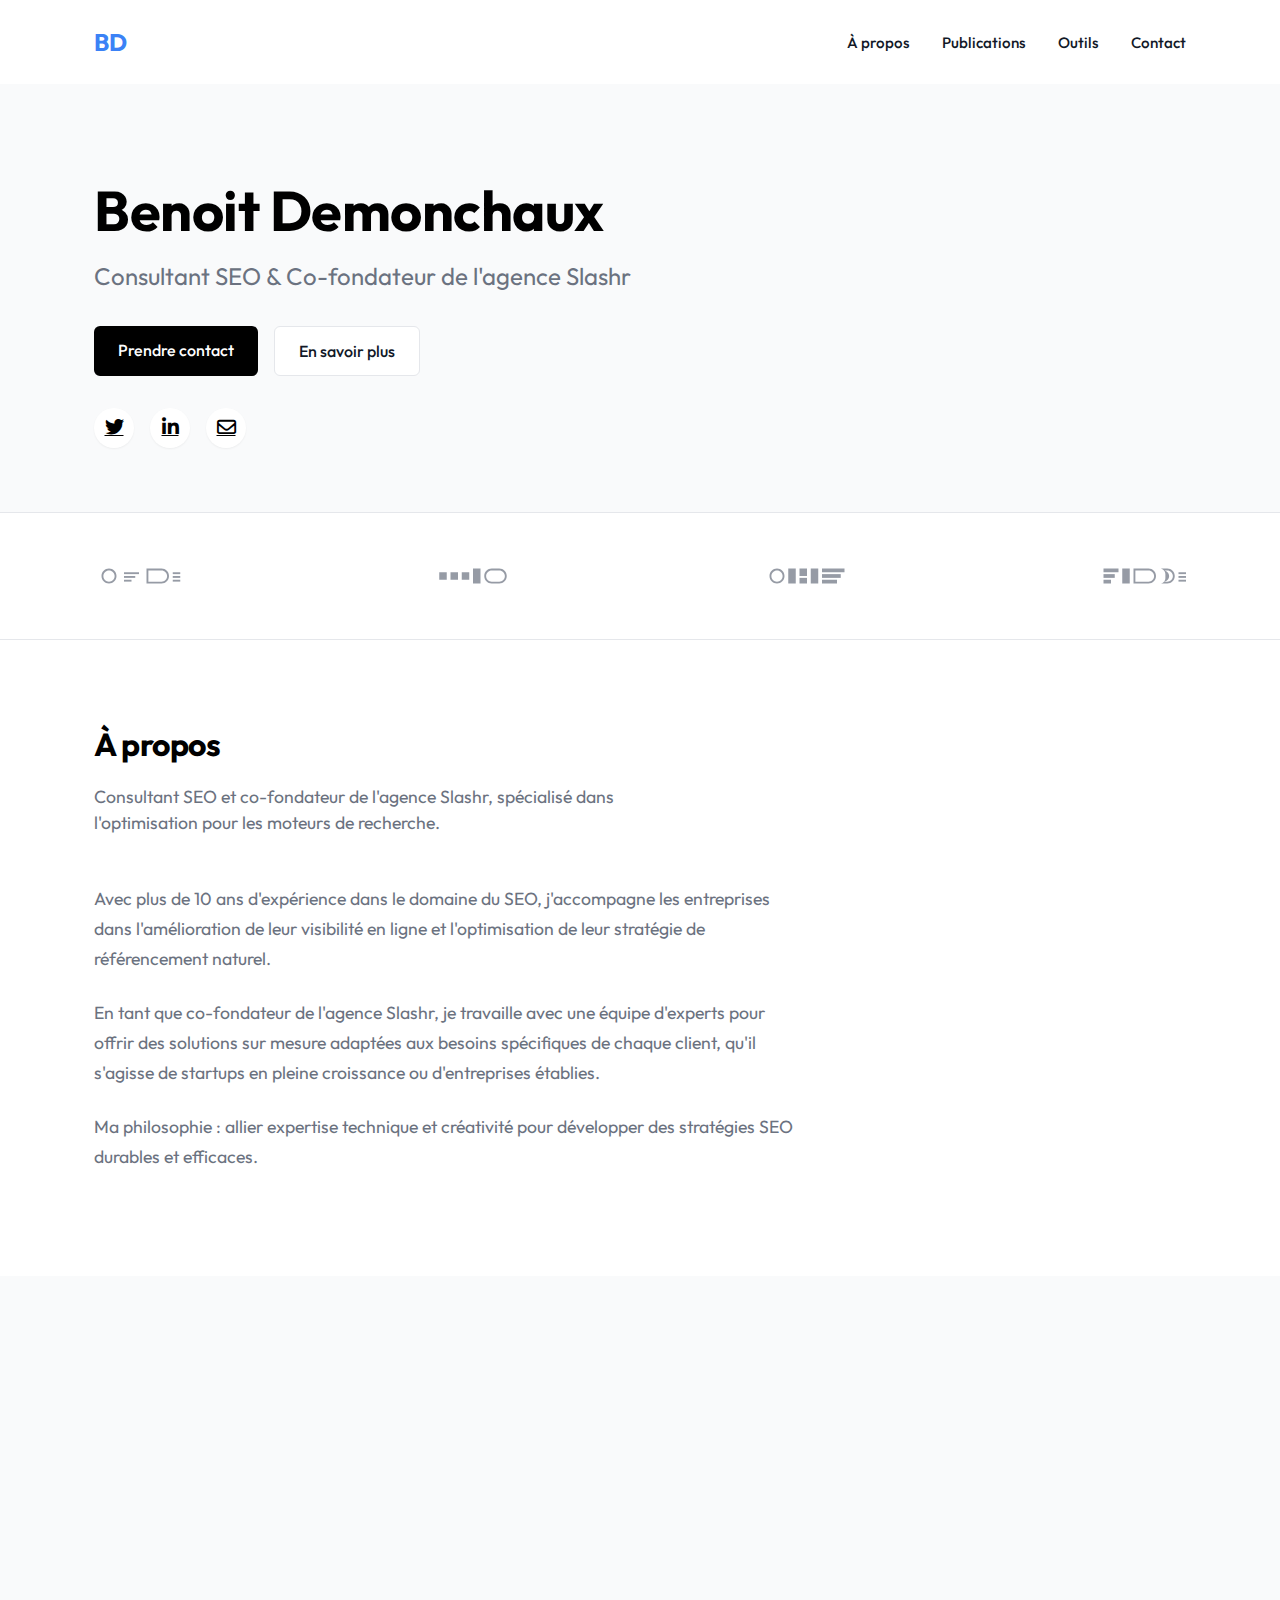
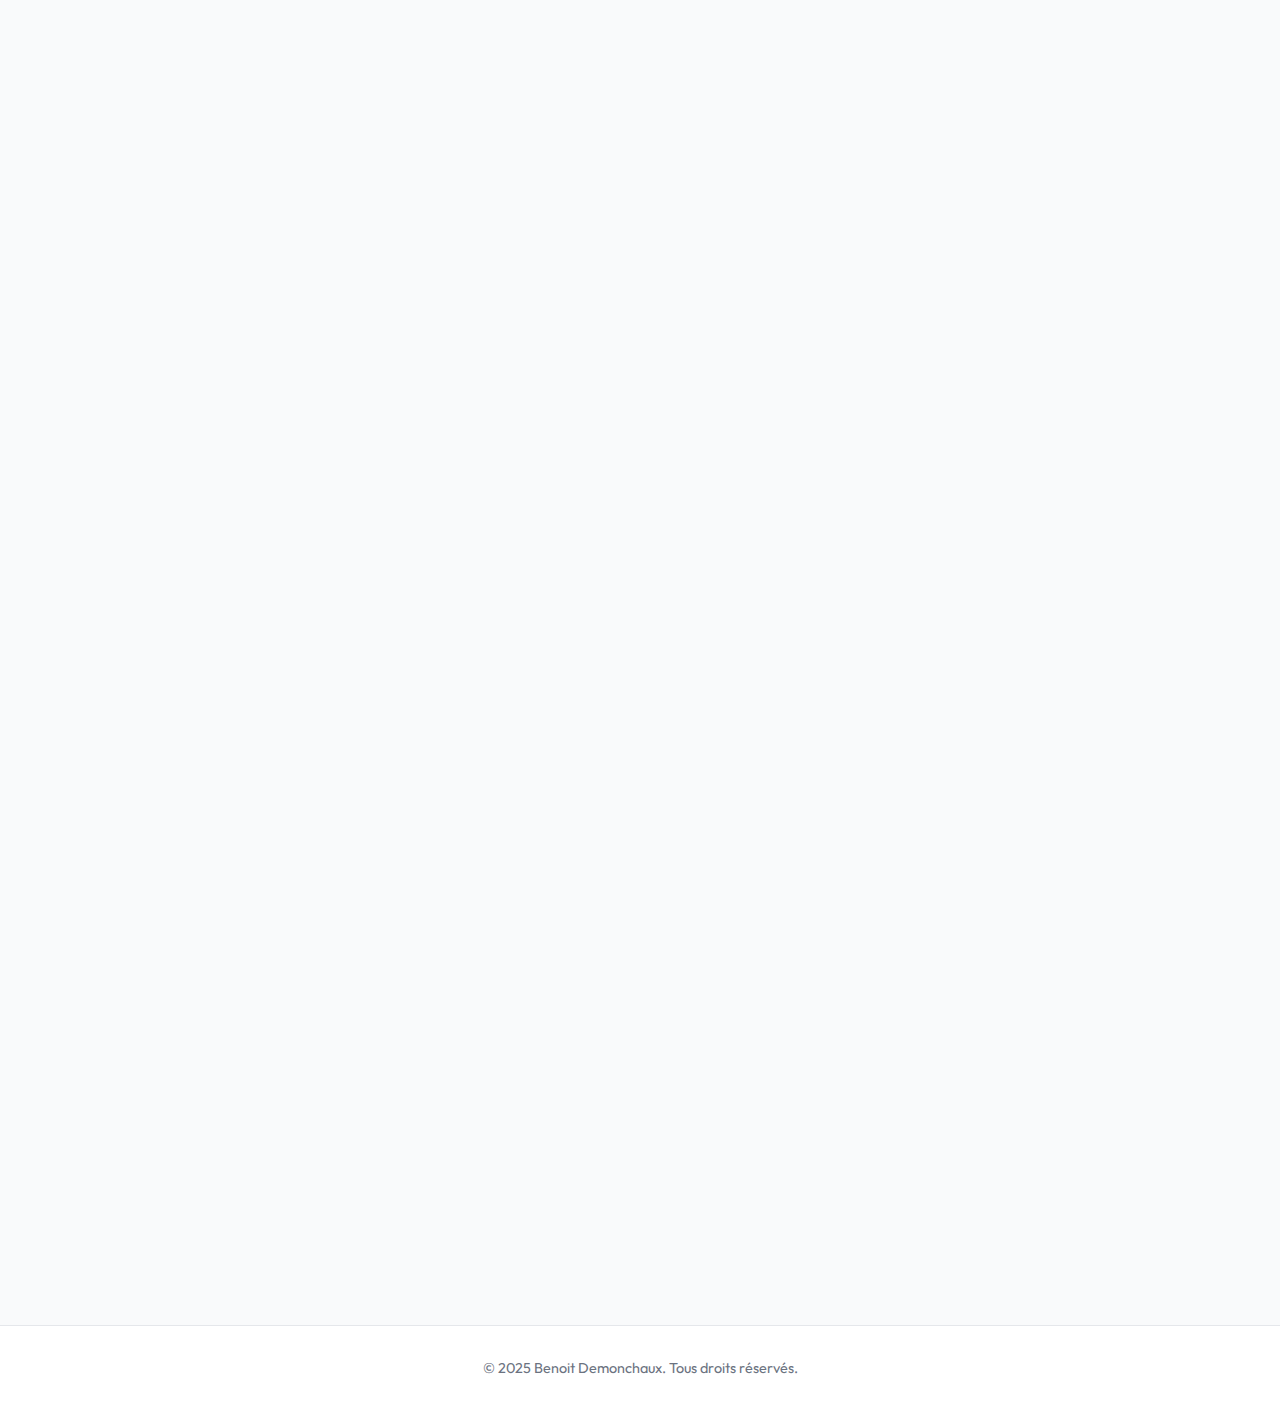
==== commit b4377dfe: "Refonte complète du site avec design inspiré de Hurdle - Hero compact, nouvelles sections clients et" ====
--- a/index.html
+++ b/index.html
@@ -3,18 +3,18 @@
 <head>
     <meta charset="UTF-8">
     <meta name="viewport" content="width=device-width, initial-scale=1.0">
-    <title>Benoit Demonchaux | Consultant SEO & Co-fondateur Slashr</title>
-    <meta name="description" content="Benoit Demonchaux, co-fondateur et consultant SEO chez Slashr, agence spécialisée dans le référencement naturel basée à Lille.">
+    <title>Benoit Demonchaux - Consultant SEO & Co-fondateur de Slashr</title>
+    <meta name="description" content="Benoit Demonchaux, consultant SEO et co-fondateur de l'agence Slashr, spécialisé dans l'optimisation pour les moteurs de recherche.">
     <link rel="stylesheet" href="css/styles.css">
-    <link rel="stylesheet" href="https://cdnjs.cloudflare.com/ajax/libs/font-awesome/6.4.0/css/all.min.css">
     <link rel="preconnect" href="https://fonts.googleapis.com">
     <link rel="preconnect" href="https://fonts.gstatic.com" crossorigin>
     <link href="https://fonts.googleapis.com/css2?family=Outfit:wght@300;400;500;600;700&display=swap" rel="stylesheet">
+    <link rel="stylesheet" href="https://cdnjs.cloudflare.com/ajax/libs/font-awesome/6.4.0/css/all.min.css">
 </head>
 <body>
     <header>
         <div class="container">
-            <div class="logo">BD</div>
+            <a href="/" class="logo">BD</a>
             <nav>
                 <ul>
                     <li><a href="#about">À propos</a></li>
@@ -31,50 +31,67 @@
             <div class="hero-content">
                 <h1>Benoit Demonchaux</h1>
                 <h2>Consultant SEO & Co-fondateur de l'agence Slashr</h2>
+                <div class="cta-buttons">
+                    <a href="#contact" class="cta-button">Prendre contact</a>
+                    <a href="#about" class="cta-button secondary">En savoir plus</a>
+                </div>
                 <div class="social-links">
-                    <a href="https://twitter.com/benoit_dmx" target="_blank"><i class="fab fa-twitter"></i></a>
+                    <a href="https://twitter.com/benoitdx" target="_blank"><i class="fab fa-twitter"></i></a>
                     <a href="https://www.linkedin.com/in/benoitdemonchaux/" target="_blank"><i class="fab fa-linkedin-in"></i></a>
-                    <a href="mailto:contact@benoit-demonchaux.fr"><i class="fas fa-envelope"></i></a>
+                    <a href="mailto:contact@benoit-demonchaux.com"><i class="far fa-envelope"></i></a>
                 </div>
+            </div>
+        </div>
+    </section>
+
+    <section class="clients">
+        <div class="container">
+            <div class="clients-list">
+                <img src="images/client1.svg" alt="Client 1" class="client-logo">
+                <img src="images/client2.svg" alt="Client 2" class="client-logo">
+                <img src="images/client3.svg" alt="Client 3" class="client-logo">
+                <img src="images/client4.svg" alt="Client 4" class="client-logo">
             </div>
         </div>
     </section>
 
     <section id="about" class="about">
         <div class="container">
-            <h2>À propos</h2>
+            <h2 class="section-title">À propos</h2>
+            <p class="section-subtitle">Consultant SEO et co-fondateur de l'agence Slashr, spécialisé dans l'optimisation pour les moteurs de recherche.</p>
             <div class="about-content">
-                <p>Directeur SEO et co-fondateur de l'agence Slashr, je suis spécialisé dans le référencement naturel et l'optimisation des sites web pour les moteurs de recherche.</p>
-                <p>Avec plus de 10 ans d'expérience dans le domaine du SEO, j'accompagne les entreprises dans leur stratégie de visibilité en ligne, l'amélioration de leur positionnement dans les résultats de recherche et l'augmentation de leur trafic organique.</p>
-                <p>Je développe également des outils SEO pour aider les professionnels du référencement à optimiser leur travail et à obtenir de meilleurs résultats pour leurs clients.</p>
+                <p>Avec plus de 10 ans d'expérience dans le domaine du SEO, j'accompagne les entreprises dans l'amélioration de leur visibilité en ligne et l'optimisation de leur stratégie de référencement naturel.</p>
+                <p>En tant que co-fondateur de l'agence Slashr, je travaille avec une équipe d'experts pour offrir des solutions sur mesure adaptées aux besoins spécifiques de chaque client, qu'il s'agisse de startups en pleine croissance ou d'entreprises établies.</p>
+                <p>Ma philosophie : allier expertise technique et créativité pour développer des stratégies SEO durables et efficaces.</p>
             </div>
         </div>
     </section>
 
     <section id="articles" class="articles">
         <div class="container">
-            <h2>Publications</h2>
+            <h2 class="section-title">Publications</h2>
+            <p class="section-subtitle">Découvrez mes derniers articles et analyses sur le référencement naturel et les tendances du web.</p>
             <div class="articles-grid">
                 <a href="#" class="article-card">
                     <div class="article-icon">
                         <i class="fas fa-search"></i>
                     </div>
-                    <h3>Optimiser son site pour Google en 2025</h3>
-                    <p>Les meilleures pratiques SEO pour améliorer votre positionnement dans les résultats de recherche.</p>
+                    <h3>L'impact de l'IA sur le SEO en 2025</h3>
+                    <p>Comment l'intelligence artificielle transforme les stratégies de référencement et ce que cela signifie pour votre entreprise.</p>
                 </a>
                 <a href="#" class="article-card">
                     <div class="article-icon">
                         <i class="fas fa-code"></i>
                     </div>
-                    <h3>L'importance du Core Web Vitals</h3>
-                    <p>Comment les signaux d'expérience utilisateur impactent votre référencement naturel.</p>
+                    <h3>Core Web Vitals : Guide complet</h3>
+                    <p>Tout ce que vous devez savoir sur les signaux Web essentiels de Google et comment optimiser votre site pour ces métriques.</p>
                 </a>
                 <a href="#" class="article-card">
                     <div class="article-icon">
-                        <i class="fas fa-robot"></i>
+                        <i class="fas fa-link"></i>
                     </div>
-                    <h3>SEO et Intelligence Artificielle</h3>
-                    <p>L'impact de l'IA sur les stratégies de référencement naturel et les opportunités à saisir.</p>
+                    <h3>Stratégies de link building en 2025</h3>
+                    <p>Les meilleures pratiques pour développer un profil de liens de qualité et améliorer l'autorité de votre domaine.</p>
                 </a>
             </div>
         </div>
@@ -82,27 +99,64 @@
 
     <section id="contact" class="contact">
         <div class="container">
-            <h2>Contact</h2>
+            <h2 class="section-title">Contact</h2>
+            <p class="section-subtitle">Besoin d'aide pour votre stratégie SEO ? N'hésitez pas à me contacter.</p>
             <div class="contact-links">
-                <a href="mailto:contact@benoit-demonchaux.fr" class="contact-card">
-                    <i class="fas fa-envelope"></i>
-                    <span>Email</span>
+                <a href="mailto:contact@benoit-demonchaux.com" class="contact-card">
+                    <i class="far fa-envelope"></i>
+                    <h3>Email</h3>
+                    <p>contact@benoit-demonchaux.com</p>
                 </a>
                 <a href="https://www.linkedin.com/in/benoitdemonchaux/" target="_blank" class="contact-card">
                     <i class="fab fa-linkedin-in"></i>
-                    <span>LinkedIn</span>
+                    <h3>LinkedIn</h3>
+                    <p>linkedin.com/in/benoitdemonchaux</p>
                 </a>
-                <a href="https://twitter.com/benoit_dmx" target="_blank" class="contact-card">
+                <a href="https://twitter.com/benoitdx" target="_blank" class="contact-card">
                     <i class="fab fa-twitter"></i>
-                    <span>Twitter</span>
+                    <h3>Twitter</h3>
+                    <p>twitter.com/benoitdx</p>
                 </a>
+            </div>
+        </div>
+    </section>
+
+    <section class="faq">
+        <div class="container">
+            <h2 class="section-title">FAQ</h2>
+            <p class="section-subtitle">Questions fréquemment posées sur mes services et mon expertise.</p>
+            <div class="faq-list">
+                <div class="faq-item">
+                    <div class="faq-question">
+                        Comment puis-je améliorer le référencement de mon site ? <i class="fas fa-chevron-down"></i>
+                    </div>
+                    <div class="faq-answer">
+                        L'amélioration du référencement passe par plusieurs aspects : optimisation technique, contenu de qualité, stratégie de liens et expérience utilisateur. Un audit complet est souvent nécessaire pour identifier les axes d'amélioration spécifiques à votre site.
+                    </div>
+                </div>
+                <div class="faq-item">
+                    <div class="faq-question">
+                        Combien de temps faut-il pour voir des résultats en SEO ? <i class="fas fa-chevron-down"></i>
+                    </div>
+                    <div class="faq-answer">
+                        Le SEO est un investissement à moyen et long terme. Les premiers résultats peuvent être visibles après 3 à 6 mois, mais une stratégie complète se déploie généralement sur 6 à 12 mois pour des résultats significatifs et durables.
+                    </div>
+                </div>
+                <div class="faq-item">
+                    <div class="faq-question">
+                        Quels sont vos tarifs pour une prestation SEO ? <i class="fas fa-chevron-down"></i>
+                    </div>
+                    <div class="faq-answer">
+                        Mes tarifs varient en fonction de la taille du projet, des objectifs et des prestations requises. Je propose différentes formules d'accompagnement, de l'audit ponctuel au suivi mensuel. N'hésitez pas à me contacter pour obtenir un devis personnalisé.
+                    </div>
+                </div>
             </div>
         </div>
     </section>
 
     <footer>
         <div class="container">
-            <p>&copy; 2025 Benoit Demonchaux</p>
+            <p>&copy; 2025 Benoit Demonchaux. Tous droits réservés.</p>
         </div>
     </footer>
 
--- a/css/styles.css
+++ b/css/styles.css
@@ -36,13 +36,10 @@
 
 /* Header */
 header {
-    background-color: rgba(255, 255, 255, 0.98);
-    backdrop-filter: blur(10px);
-    -webkit-backdrop-filter: blur(10px);
-    box-shadow: 0 1px 2px rgba(0, 0, 0, 0.05);
-    position: fixed;
+    background-color: #fff;
+    position: relative;
     width: 100%;
-    top: 0;
+    padding: 1.5rem 0;
     z-index: 100;
 }
 
@@ -50,20 +47,12 @@
     display: flex;
     justify-content: space-between;
     align-items: center;
-    height: 70px;
 }
 
 .logo {
     font-size: 1.5rem;
     font-weight: 700;
-    color: var(--primary-color);
-    background-color: rgba(0, 0, 0, 0.05);
-    width: 42px;
-    height: 42px;
-    border-radius: 50%;
-    display: flex;
-    align-items: center;
-    justify-content: center;
+    color: var(--accent-color);
     text-decoration: none;
 }
 
@@ -82,41 +71,20 @@
     font-weight: 500;
     transition: color 0.3s;
     font-size: 0.95rem;
-    position: relative;
 }
 
 nav ul li a:hover {
     color: var(--accent-color);
 }
 
-nav ul li a::after {
-    content: '';
-    position: absolute;
-    width: 0;
-    height: 2px;
-    bottom: -4px;
-    left: 0;
-    background-color: var(--accent-color);
-    transition: width 0.3s;
-}
-
-nav ul li a:hover::after {
-    width: 100%;
-}
-
 /* Hero Section */
 .hero {
-    height: 90vh;
-    background: var(--light-color);
-    display: flex;
-    align-items: center;
-    padding-top: 70px;
+    padding: 6rem 0 4rem;
+    background-color: var(--light-color);
 }
 
 .hero-content {
-    text-align: left;
     max-width: 700px;
-    margin: 0 auto;
 }
 
 .hero h1 {
@@ -130,9 +98,10 @@
 
 .hero h2 {
     font-size: 1.5rem;
-    font-weight: 500;
+    font-weight: 400;
     color: var(--gray-color);
     margin-bottom: 2rem;
+    max-width: 600px;
 }
 
 .social-links {
@@ -145,21 +114,78 @@
     display: flex;
     align-items: center;
     justify-content: center;
-    width: 45px;
-    height: 45px;
+    width: 40px;
+    height: 40px;
     border-radius: 50%;
     background-color: white;
     color: var(--primary-color);
     font-size: 1.2rem;
     transition: all 0.3s;
-    box-shadow: 0 2px 5px rgba(0, 0, 0, 0.05);
+    box-shadow: 0 1px 2px rgba(0, 0, 0, 0.05);
 }
 
 .social-links a:hover {
     background-color: var(--primary-color);
     color: white;
-    transform: translateY(-3px);
-    box-shadow: 0 5px 15px rgba(0, 0, 0, 0.1);
+    transform: translateY(-2px);
+}
+
+.cta-buttons {
+    display: flex;
+    gap: 1rem;
+    margin-top: 2rem;
+}
+
+.cta-button {
+    display: inline-block;
+    padding: 0.75rem 1.5rem;
+    background-color: var(--primary-color);
+    color: white;
+    text-decoration: none;
+    border-radius: 6px;
+    font-weight: 500;
+    transition: all 0.3s;
+}
+
+.cta-button:hover {
+    background-color: var(--accent-color);
+    transform: translateY(-2px);
+}
+
+.cta-button.secondary {
+    background-color: white;
+    color: var(--dark-color);
+    border: 1px solid var(--border-color);
+}
+
+.cta-button.secondary:hover {
+    background-color: var(--light-color);
+}
+
+/* Clients Section */
+.clients {
+    padding: 3rem 0;
+    background-color: white;
+    border-top: 1px solid var(--border-color);
+    border-bottom: 1px solid var(--border-color);
+}
+
+.clients-list {
+    display: flex;
+    justify-content: space-between;
+    align-items: center;
+    flex-wrap: wrap;
+    gap: 2rem;
+}
+
+.client-logo {
+    height: 30px;
+    opacity: 0.7;
+    transition: opacity 0.3s;
+}
+
+.client-logo:hover {
+    opacity: 1;
 }
 
 /* About Section */
@@ -168,13 +194,18 @@
     background-color: white;
 }
 
-.about h2, .articles h2, .contact h2 {
+.section-title {
     font-size: 2rem;
-    text-align: left;
-    margin-bottom: 2.5rem;
-    color: var(--primary-color);
-    position: relative;
+    margin-bottom: 1rem;
+    color: var(--primary-color);
     letter-spacing: -0.5px;
+}
+
+.section-subtitle {
+    font-size: 1.1rem;
+    color: var(--gray-color);
+    margin-bottom: 3rem;
+    max-width: 600px;
 }
 
 .about-content {
@@ -196,22 +227,21 @@
 
 .articles-grid {
     display: grid;
-    grid-template-columns: repeat(auto-fit, minmax(260px, 1fr));
+    grid-template-columns: repeat(auto-fit, minmax(300px, 1fr));
     gap: 2rem;
 }
 
 .article-card {
-    background-color: var(--card-bg);
+    background-color: white;
     border-radius: 12px;
     padding: 2rem;
-    text-align: center;
+    text-align: left;
     box-shadow: 0 1px 3px rgba(0, 0, 0, 0.05);
     transition: transform 0.3s, box-shadow 0.3s;
     text-decoration: none;
     color: var(--dark-color);
     display: flex;
     flex-direction: column;
-    align-items: center;
     border: 1px solid var(--border-color);
 }
 
@@ -221,10 +251,10 @@
 }
 
 .article-icon {
-    width: 60px;
-    height: 60px;
+    width: 50px;
+    height: 50px;
     border-radius: 50%;
-    background-color: rgba(59, 130, 246, 0.1);
+    background-color: rgba(0, 0, 0, 0.05);
     display: flex;
     align-items: center;
     justify-content: center;
@@ -232,15 +262,21 @@
 }
 
 .article-icon i {
-    font-size: 1.5rem;
+    font-size: 1.2rem;
     color: var(--accent-color);
 }
 
 .article-card h3 {
     font-size: 1.2rem;
     font-weight: 600;
-    color: var(--dark-color);
-    margin-bottom: 0.5rem;
+    color: var(--primary-color);
+    margin-bottom: 0.75rem;
+}
+
+.article-card p {
+    font-size: 0.95rem;
+    color: var(--gray-color);
+    line-height: 1.5;
 }
 
 /* Contact Section */
@@ -252,39 +288,97 @@
 .contact-links {
     display: flex;
     gap: 2rem;
+    flex-wrap: wrap;
 }
 
 .contact-card {
-    display: flex;
-    flex-direction: column;
-    align-items: center;
-    justify-content: center;
-    width: 180px;
-    height: 180px;
-    background-color: var(--card-bg);
+    background-color: white;
     border-radius: 12px;
+    padding: 2rem;
+    text-align: left;
     box-shadow: 0 1px 3px rgba(0, 0, 0, 0.05);
+    transition: transform 0.3s, box-shadow 0.3s;
     text-decoration: none;
     color: var(--dark-color);
-    transition: transform 0.3s, box-shadow 0.3s;
+    display: flex;
+    flex-direction: column;
     border: 1px solid var(--border-color);
+    min-width: 250px;
+    flex: 1;
 }
 
 .contact-card:hover {
     transform: translateY(-5px);
     box-shadow: 0 10px 25px rgba(0, 0, 0, 0.06);
-    color: var(--accent-color);
 }
 
 .contact-card i {
-    font-size: 2.5rem;
+    font-size: 1.5rem;
     margin-bottom: 1rem;
     color: var(--accent-color);
 }
 
-.contact-card span {
-    font-weight: 500;
+.contact-card h3 {
+    font-size: 1.2rem;
+    font-weight: 600;
+    color: var(--primary-color);
+    margin-bottom: 0.5rem;
+}
+
+.contact-card p {
+    font-size: 0.95rem;
+    color: var(--gray-color);
+    line-height: 1.5;
+}
+
+/* FAQ Section */
+.faq {
+    padding: 5rem 0;
+    background-color: var(--light-color);
+}
+
+.faq-list {
+    display: flex;
+    flex-direction: column;
+    gap: 1rem;
+}
+
+.faq-item {
+    background-color: white;
+    border-radius: 12px;
+    padding: 1.5rem;
+    border: 1px solid var(--border-color);
+}
+
+.faq-question {
+    font-size: 1.1rem;
+    font-weight: 600;
+    color: var(--primary-color);
+    display: flex;
+    justify-content: space-between;
+    align-items: center;
+    cursor: pointer;
+}
+
+.faq-question i {
     font-size: 1rem;
+    transition: transform 0.3s;
+}
+
+.faq-answer {
+    font-size: 0.95rem;
+    color: var(--gray-color);
+    margin-top: 1rem;
+    line-height: 1.5;
+    display: none;
+}
+
+.faq-item.active .faq-question i {
+    transform: rotate(180deg);
+}
+
+.faq-item.active .faq-answer {
+    display: block;
 }
 
 /* Footer */
@@ -300,12 +394,7 @@
 /* Responsive */
 @media (max-width: 768px) {
     .hero {
-        height: auto;
-        padding: 8rem 0 4rem;
-    }
-    
-    .hero-content {
-        text-align: center;
+        padding: 4rem 0 3rem;
     }
     
     .hero h1 {
@@ -316,30 +405,16 @@
         font-size: 1.3rem;
     }
     
-    .about h2, .articles h2, .contact h2 {
+    .section-title {
         font-size: 1.8rem;
-        text-align: center;
-    }
-    
-    .about-content {
-        margin: 0 auto;
-    }
-    
-    .contact-links {
-        flex-wrap: wrap;
+    }
+    
+    .cta-buttons {
+        flex-direction: column;
+    }
+    
+    .clients-list {
         justify-content: center;
-    }
-    
-    .social-links {
-        justify-content: center;
-    }
-    
-    header .container {
-        padding: 0 1rem;
-    }
-    
-    nav ul li {
-        margin-left: 1.2rem;
     }
 }
 
@@ -357,7 +432,7 @@
     }
     
     nav ul li {
-        margin-left: 0.8rem;
+        margin-left: 1rem;
     }
     
     nav ul li a {
